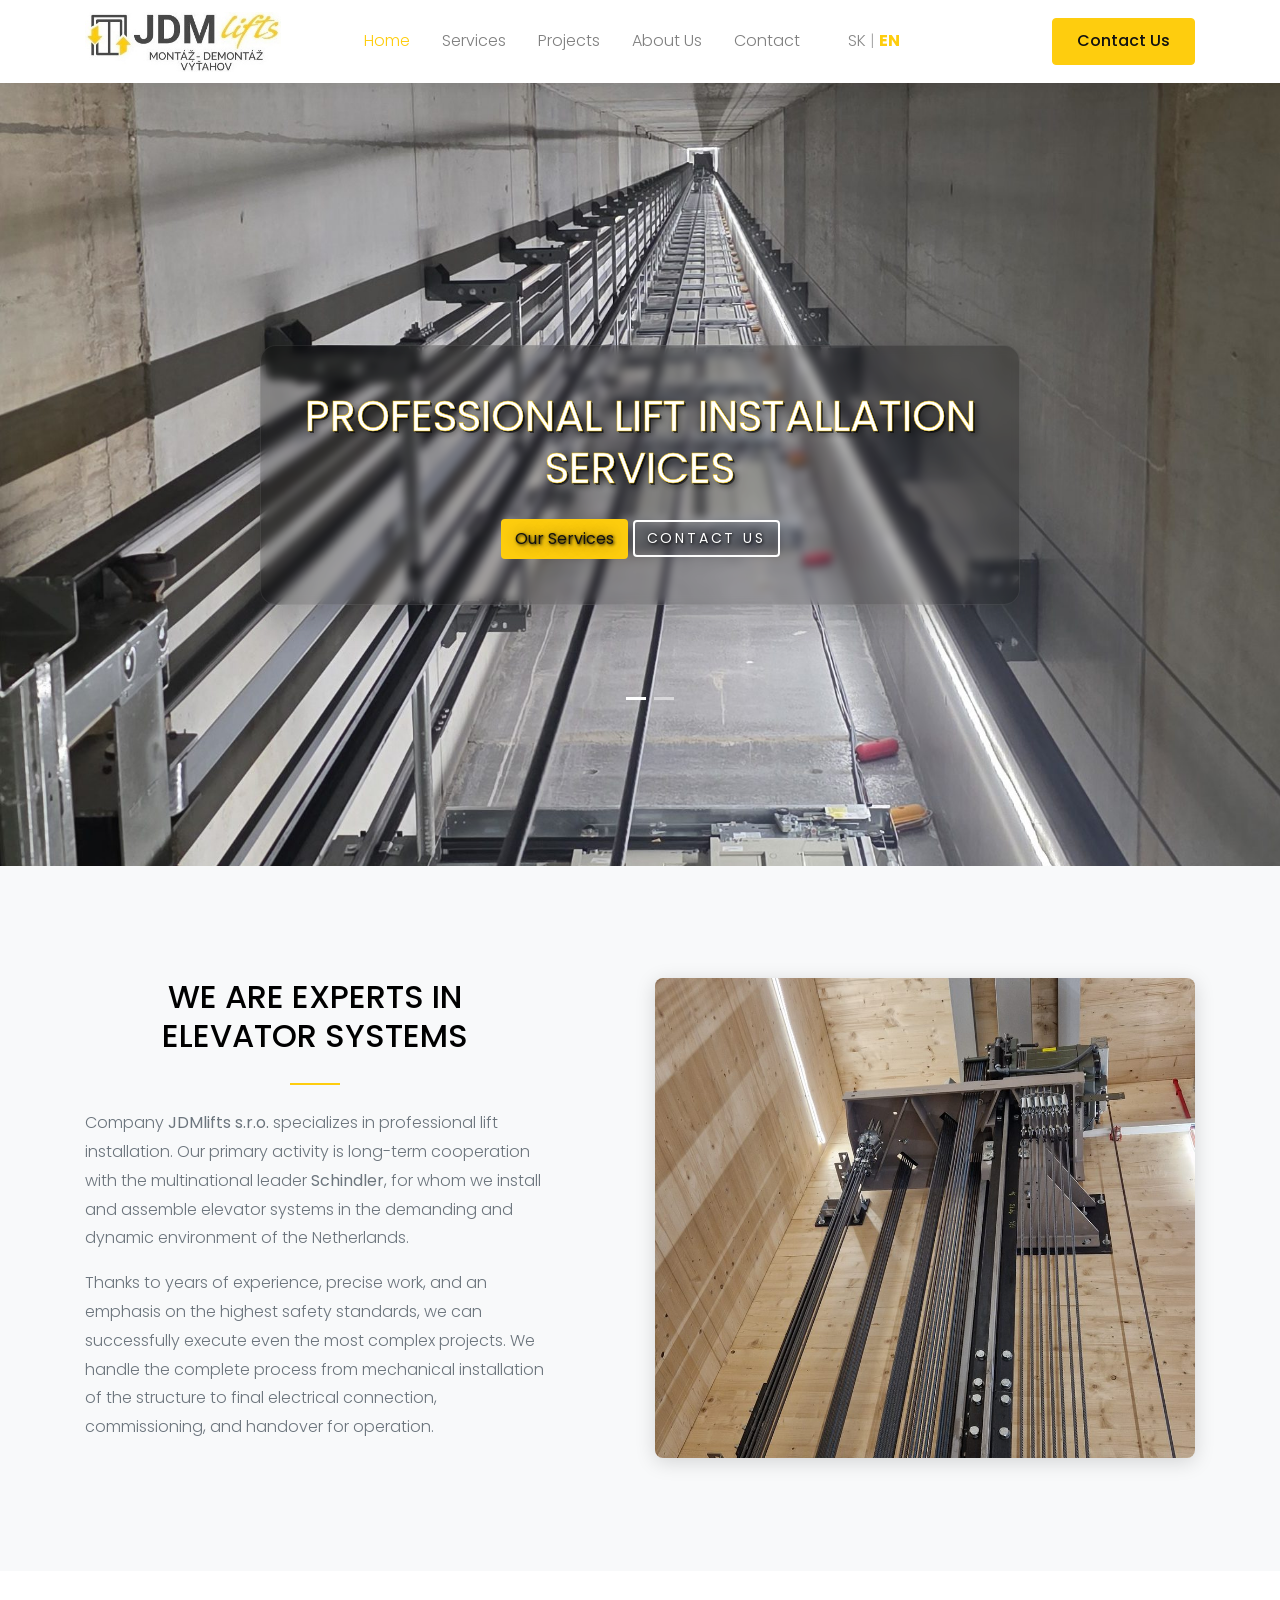
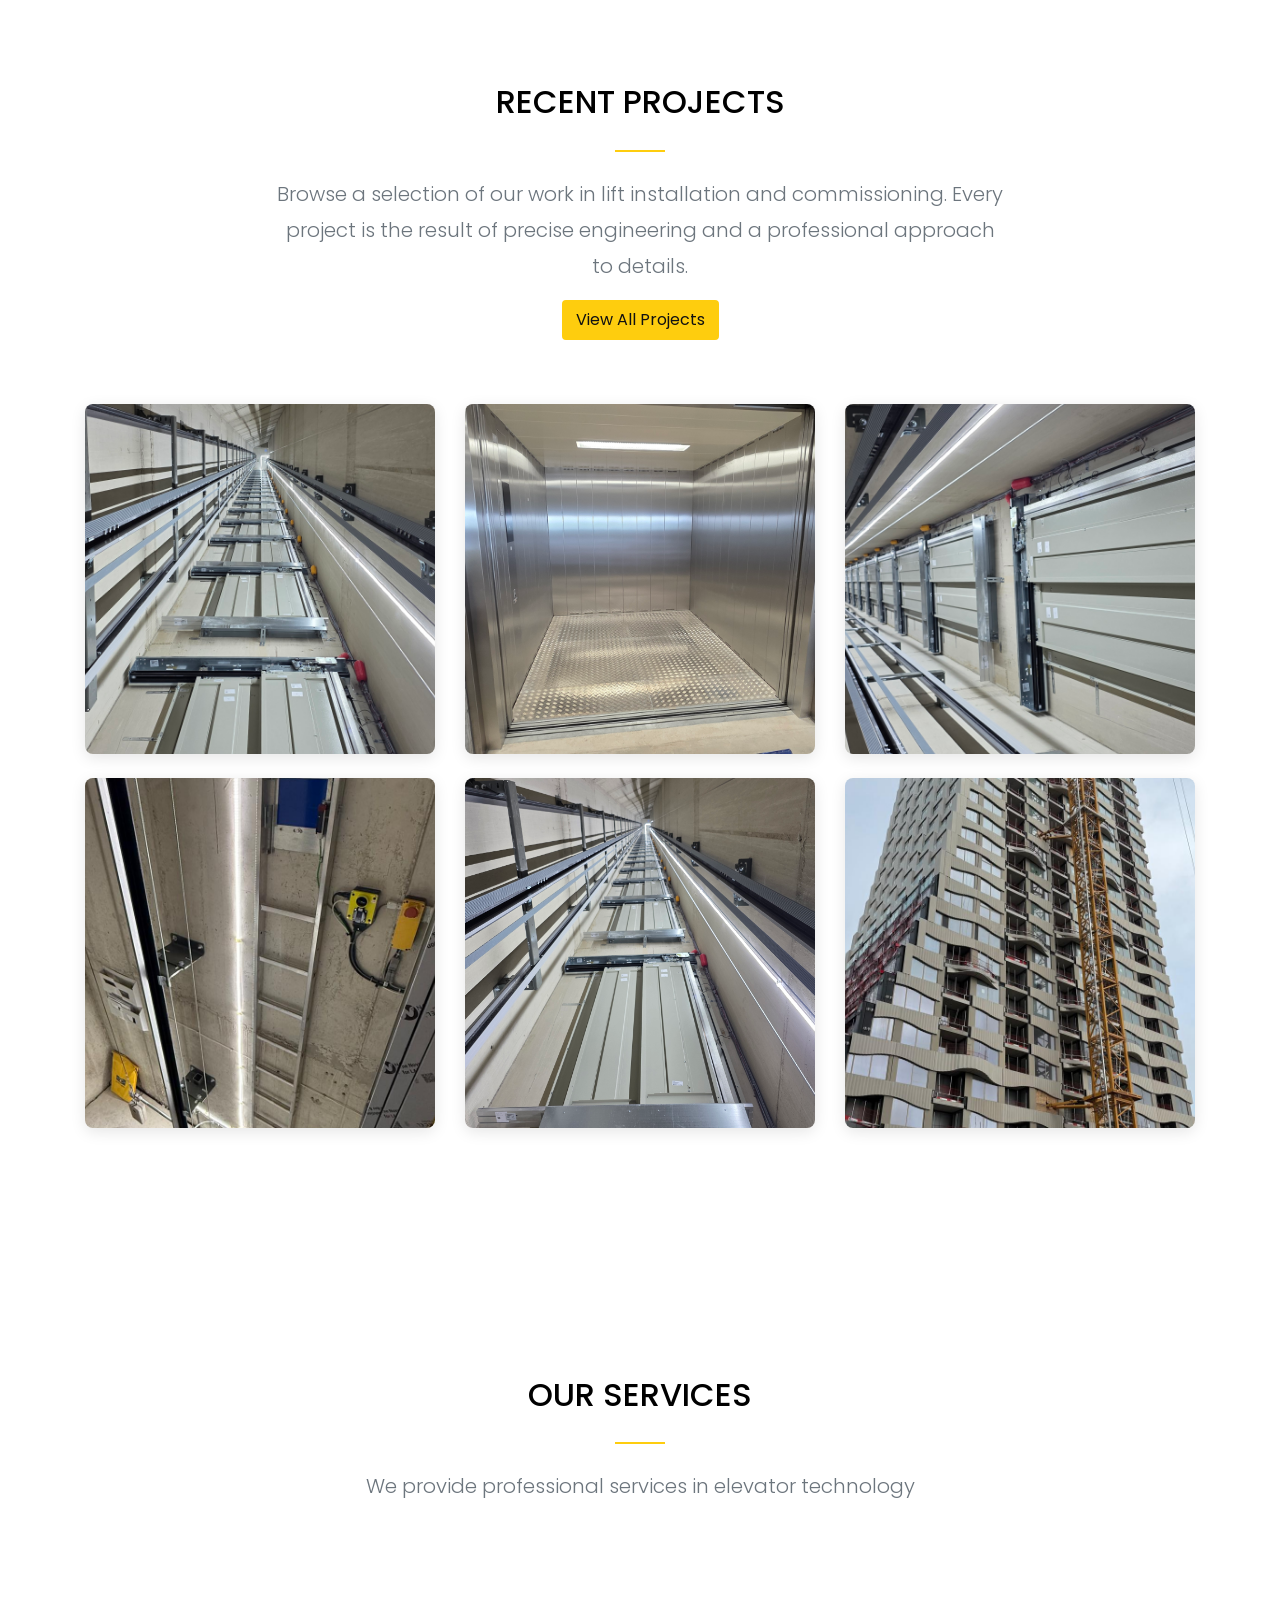
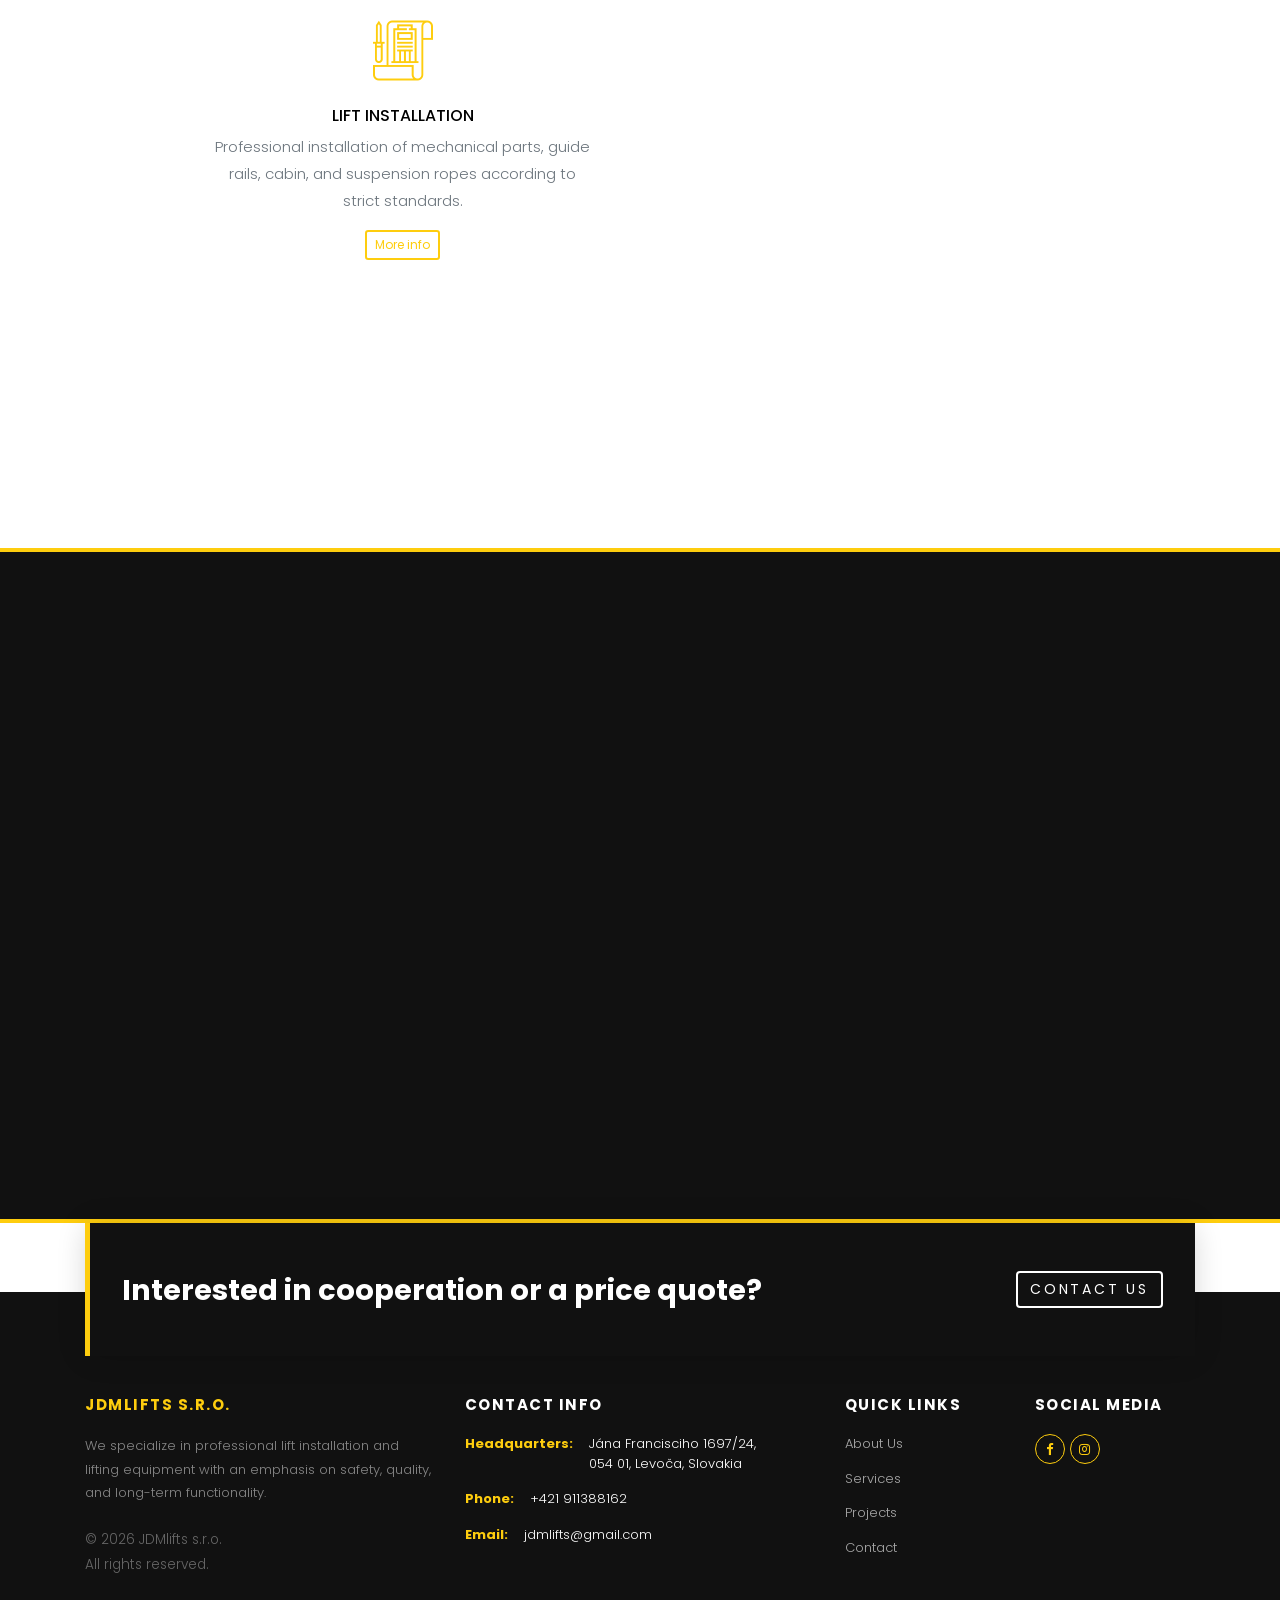
==== en/index.html @ d57d41ae "svetlost" ====
<!doctype html>
<html lang="en">

<head>
  <title>JDMlifts s.r.o. | Professional Lift Installation Services</title>
  <meta charset="utf-8">
  <meta name="viewport" content="width=device-width, initial-scale=1, shrink-to-fit=no">

  <link href="https://fonts.googleapis.com/css2?family=Poppins:wght@300;400;500;600;700;800&display=swap"
    rel="stylesheet">

  <link rel="stylesheet" href="../css/bootstrap.css">
  <link rel="stylesheet" href="../css/animate.css">
  <link rel="stylesheet" href="../css/owl.carousel.min.css">
  <link rel="stylesheet" href="../css/bootstrap-datepicker.css">
  <link rel="stylesheet" href="../css/jquery.timepicker.css">

  <link rel="stylesheet" href="../fonts/ionicons/css/ionicons.min.css">
  <link rel="stylesheet" href="../fonts/fontawesome/css/font-awesome.min.css">

  <link rel="stylesheet" href="../fonts/flaticon/font/flaticon.css">

  <!-- Theme Style -->
  <link rel="stylesheet" href="../css/style.css?v=1.1">

  <link rel="icon" type="image/png" href="../favicon.png">
</head>

<body>

  <header role="banner">
    <nav class="navbar navbar-expand-lg navbar-light bg-light">
      <div class="container">
        <a class="navbar-brand position-absolute" href="index.html"><img src="../img/logo.jpg" alt="JDMlifts s.r.o."
            class="logo-img" style="height: 55px; width: auto;"></a>
        <button class="navbar-toggler" type="button" data-toggle="collapse" data-target="#navbarsExample05"
          aria-controls="navbarsExample05" aria-expanded="false" aria-label="Toggle navigation">
          <span class="navbar-toggler-icon"></span>
        </button>

        <div class="collapse navbar-collapse position-relative" id="navbarsExample05">
          <ul class="navbar-nav mx-auto pl-0 d-flex align-items-center">
            <li class="nav-item">
              <a class="nav-link active" href="index.html">Home</a>
            </li>
            <li class="nav-item">
              <a class="nav-link" href="services.html">Services</a>
            </li>
            <li class="nav-item">
              <a class="nav-link" href="works.html">Projects</a>
            </li>
            <li class="nav-item">
              <a class="nav-link" href="about.html">About Us</a>
            </li>
            <li class="nav-item">
              <a class="nav-link" href="contact.html">Contact</a>
            </li>
            <li class="nav-item mx-lg-3 my-2 my-lg-0">
              <span class="nav-link" style="color: #aaa; padding: 0.5rem 0;"><a href="../index.html"
                  style="color: #888;">SK</a> | <span style="color: #fecd0e; font-weight: bold;">EN</span></span>
            </li>
          </ul>
          <div class="cta-btn2">
            <a class="nav-link" href="contact.html">
              <span class="d-inline-block px-4 py-2 border">Contact Us</span>
            </a>
          </div>
        </div>
      </div>
    </nav>
  </header>
  <!-- END header -->

  <div class="home-slider-wrapper" style="background-image: url('../img/16202.jpg'); background-size: cover; background-position: center center;">
    <section class="home-slider owl-carousel">
      <div class="slider-item" style="background-image: url('../img/16202.jpg');">

        <div class="container">
          <div class="row slider-text align-items-center justify-content-center text-center">
            <div class="col-md-8 col-sm-12 element-animate">
              <h1 class="mb-4">Professional Lift Installation Services</h1>
              <p class="mb-0"><a href="services.html" class="btn btn-primary">Our Services</a> <a href="contact.html"
                  class="btn btn-outline-white">Contact Us</a></p>

            </div>
          </div>
        </div>

      </div>

      <div class="slider-item" style="background-image: url('../img/7954.jpg'); background-position: center 80%;">
        <div class="container">
          <div class="row slider-text align-items-center justify-content-center text-center">
            <div class="col-md-8 col-sm-12 element-animate">
              <h1 class="mb-4">Focus on Absolute Quality & Safety</h1>
              <p class="mb-0"><a href="about.html" class="btn btn-primary">More About Us</a> <a href="contact.html"
                  class="btn btn-outline-white">Contact Us</a></p>
            </div>
          </div>
        </div>

      </div>

    </section>
  </div>
  <!-- END slider -->

  <section class="section bg-light">
    <div class="container">
      <div class="row align-items-center">
        <div class="col-md-6 pr-lg-5 mb-5 mb-md-0 element-animate">
          <div class="pr-lg-5">
            <h2 class="text-uppercase heading border-bottom mb-4 text-center">We are experts in<br>elevator systems</h2>
            <p>Company <strong>JDMlifts s.r.o.</strong> specializes in professional lift installation. Our primary
              activity is long-term cooperation with the multinational leader <strong>Schindler</strong>, for whom we
              install and assemble elevator systems in the demanding and dynamic environment of the Netherlands.</p>
            <p>Thanks to years of experience, precise work, and an emphasis on the highest safety standards, we can
              successfully execute even the most complex projects. We handle the complete process from mechanical
              installation of the structure to final electrical connection, commissioning, and handover for operation.</p>
          </div>
        </div>
        <div class="col-md-6 element-animate">
          <img src="../img/7939.jpg" alt="JDMlifts lift installation" class="img-fluid about-section-img">
        </div>
      </div>
    </div>
  </section>

  <section class="section border-t">
    <div class="container">
      <div class="row justify-content-center mb-5 element-animate">
        <div class="col-md-8 text-center">
          <h2 class="text-uppercase heading border-bottom mb-4">Recent Projects</h2>
          <p class="mb-3 lead">Browse a selection of our work in lift installation and commissioning. Every project is
            the result of precise engineering and a professional approach to details.</p>
          <p><a href="works.html" class="btn btn-primary">View All Projects</a></p>
        </div>
      </div>

      <div class="row">
        <div class="col-md-4 mb-4 element-animate">
          <a href="../img/nove fotky/1000056922.jpg" class="link-thumbnail" data-lightbox="gallery">
            <span class="ion-plus icon"></span>
            <img src="../img/nove fotky/1000056922.jpg" alt="Elevator shaft structure" class="img-fluid">
          </a>
        </div>
        <div class="col-md-4 mb-4 element-animate">
          <a href="../img/nove fotky/1000029982.jpg" class="link-thumbnail" data-lightbox="gallery">
            <span class="ion-plus icon"></span>
            <img src="../img/nove fotky/1000029982.jpg" alt="Suspension ropes and Schindler drive" class="img-fluid">
          </a>
        </div>
        <div class="col-md-4 mb-4 element-animate">
          <a href="../img/nove fotky/1000056923.jpg" class="link-thumbnail" data-lightbox="gallery">
            <span class="ion-plus icon"></span>
            <img src="../img/nove fotky/1000056923.jpg" alt="Control panel connection" class="img-fluid">
          </a>
        </div>

        <div class="col-md-4 mb-4 element-animate">
          <a href="../img/nove fotky/WhatsApp Image 2026-06-17 at 21.41.19.jpeg" class="link-thumbnail" data-lightbox="gallery">
            <span class="ion-plus icon"></span>
            <img src="../img/nove fotky/WhatsApp Image 2026-06-17 at 21.41.19.jpeg" alt="Elevator commissioning" class="img-fluid">
          </a>
        </div>
        <div class="col-md-4 mb-4 element-animate">
          <a href="../img/nove fotky/1000056924.jpg" class="link-thumbnail" data-lightbox="gallery">
            <span class="ion-plus icon"></span>
            <img src="../img/nove fotky/1000056924.jpg" alt="Counterweight positioning" class="img-fluid">
          </a>
        </div>
        <div class="col-md-4 mb-4 element-animate">
          <a href="../img/nove fotky/WhatsApp Image 2026-06-17 at 21.41.20.jpeg" class="link-thumbnail" data-lightbox="gallery">
            <span class="ion-plus icon"></span>
            <img src="../img/nove fotky/WhatsApp Image 2026-06-17 at 21.41.20.jpeg" alt="Final system testing" class="img-fluid">
          </a>
        </div>

      </div>
    </div>
  </section>
  <!-- END section -->

  <section class="section">
    <div class="container">

      <div class="row justify-content-center mb-5 element-animate">
        <div class="col-md-8 text-center">
          <h2 class="text-uppercase heading border-bottom mb-4">Our Services</h2>
          <p class="mb-3 lead">We provide professional services in elevator technology</p>
        </div>
      </div>

      <div class="row mb-5 justify-content-center">

        <div class="col-lg-5 col-md-6 col-12 mb-3 element-animate">
          <div class="media d-block media-feature text-center">
            <span class="flaticon-blueprint icon"></span>
            <div class="media-body">
              <h3 class="mt-0 text-black">Lift Installation</h3>
              <p>Professional installation of mechanical parts, guide rails, cabin, and suspension ropes according to
                strict standards.</p>
              <p><a href="services.html" class="btn btn-outline-primary btn-sm">More info</a></p>
            </div>
          </div>
        </div>

        <div class="col-lg-5 col-md-6 col-12 mb-3 element-animate">
          <div class="media d-block media-feature text-center">
            <span class="flaticon-crane icon"></span>
            <div class="media-body">
              <h3 class="mt-0 text-black">Commissioning & Testing</h3>
              <p>Complete electrical installation of control units, commissioning, and load testing of the elevator.</p>
              <p><a href="services.html" class="btn btn-outline-primary btn-sm">More info</a></p>
            </div>
          </div>
        </div>

      </div>
      <!-- END row -->
      <div class="row justify-content-center element-animate">
        <div class="col-md-4">
          <p><a href="services.html" class="btn btn-primary btn-block">View All Services</a></p>
        </div>
      </div>
    </div>
  </section>
  <!-- END section -->


  <section class="section bg-dark text-white"
    style="background-color: #111111 !important; border-top: 4px solid #fecd0e; border-bottom: 4px solid #fecd0e;">
    <div class="container">
      <div class="row justify-content-center mb-5 element-animate">
        <div class="col-md-8 text-center mb-4">
          <h2 class="text-uppercase heading border-bottom mb-4 text-white" style="color: #ffffff !important;">JDMlifts
            in Numbers</h2>
          <p class="mb-0 lead text-muted" style="color: #aaaaaa !important;">Our professionalism, speed, and experience
            expressed in measurable results.</p>
        </div>
      </div>
      <div class="row text-center">
        <div class="col-md-3 col-6 mb-4 element-animate">
          <div class="p-4 rounded" style="background: #1a1a1a; border: 1px solid #333; transition: all 0.3s ease;">
            <span class="d-block text-primary display-4 mb-2 counter-item" data-target="8"
              style="color: #fecd0e !important;">0</span>
            <span class="text-uppercase text-white letter-spacing-1 small"
              style="letter-spacing: 0.1em; font-weight: 500;">Years on market</span>
          </div>
        </div>
        <div class="col-md-3 col-6 mb-4 element-animate">
          <div class="p-4 rounded" style="background: #1a1a1a; border: 1px solid #333; transition: all 0.3s ease;">
            <span class="d-block text-primary display-4 mb-2 counter-item" data-target="750"
              style="color: #fecd0e !important;">0</span>
            <span class="text-uppercase text-white letter-spacing-1 small"
              style="letter-spacing: 0.1em; font-weight: 500;">Successful installations</span>
          </div>
        </div>
        <div class="col-md-3 col-6 mb-4 element-animate">
          <div class="p-4 rounded" style="background: #1a1a1a; border: 1px solid #333; transition: all 0.3s ease;">
            <span class="d-block text-primary display-4 mb-2 counter-item" data-target="100"
              style="color: #fecd0e !important;">0</span>
            <span class="text-uppercase text-white letter-spacing-1 small"
              style="letter-spacing: 0.1em; font-weight: 500;">Focus on safety %</span>
          </div>
        </div>
        <div class="col-md-3 col-6 mb-4 element-animate">
          <div class="p-4 rounded" style="background: #1a1a1a; border: 1px solid #333; transition: all 0.3s ease;">
            <span class="d-block text-primary display-4 mb-2 counter-item" data-target="2"
              style="color: #fecd0e !important;">0</span>
            <span class="text-uppercase text-white letter-spacing-1 small"
              style="letter-spacing: 0.1em; font-weight: 500;">Countries of operation</span>
          </div>
        </div>
      </div>
    </div>
  </section>
  <!-- END section -->



  <section class="container cta-overlap">
    <div class="text d-flex align-items-center justify-content-between">
      <h2 class="h3 mb-0" style="font-size: 1.8rem; font-weight: 700;">Interested in cooperation or a price quote?</h2>
      <div class="btn-wrap mt-4 mt-lg-0">
        <a href="contact.html" class="btn-cta btn btn-outline-white">Contact Us</a>
      </div>
    </div>
  </section>
  <!-- END section -->

  <footer class="site-footer bg-dark" role="contentinfo"
    style="background-color: #111111 !important; padding: 8em 0 4em 0;">
    <div class="container">
      <div class="row mb-5">
        <div class="col-md-4 mb-4 mb-md-0">
          <h3 class="text-white text-uppercase"
            style="letter-spacing: 0.1em; color: #fecd0e !important; font-weight: 700;">JDMlifts s.r.o.</h3>
          <p style="color: #888;">We specialize in professional lift installation and lifting equipment with an
            emphasis on safety, quality, and long-term functionality.</p>
          <p style="color: #666; font-size: 0.85rem;" class="mt-4">
            &copy;
            <script>document.write(new Date().getFullYear());</script> JDMlifts s.r.o.<br>All rights reserved.
          </p>
        </div>
        <div class="col-md-4 mb-4 mb-md-0">
          <h3 class="text-white text-uppercase"
            style="letter-spacing: 0.1em; color: #ffffff !important; font-weight: 700;">Contact Info</h3>
          <ul class="list-unstyled footer-link">
            <li class="d-flex align-items-start mb-3"><span class="mr-3 text-primary"
                style="font-weight: bold; color: #fecd0e !important;">Headquarters:</span><span class="text-white">Jána
                Francisciho 1697/24,<br>054 01, Levoča, Slovakia</span></li>
            <li class="d-flex align-items-start mb-3"><span class="mr-3 text-primary"
                style="font-weight: bold; color: #fecd0e !important;">Phone:</span><span class="text-white"><a
                  href="tel:00421911388162" style="color: #fff;">+421 911388162</a></span></li>
            <li class="d-flex align-items-start mb-3"><span class="mr-3 text-primary"
                style="font-weight: bold; color: #fecd0e !important;">Email:</span><span class="text-white"><a
                  href="mailto:jdmlifts@gmail.com" style="color: #fff;">jdmlifts@gmail.com</a></span></li>
          </ul>
        </div>
        <div class="col-md-2 mb-4 mb-md-0">
          <h3 class="text-white text-uppercase"
            style="letter-spacing: 0.1em; color: #ffffff !important; font-weight: 700;">Quick Links</h3>
          <ul class="list-unstyled footer-link">
            <li><a href="about.html" style="color: #aaa;">About Us</a></li>
            <li><a href="services.html" style="color: #aaa;">Services</a></li>
            <li><a href="works.html" style="color: #aaa;">Projects</a></li>
            <li><a href="contact.html" style="color: #aaa;">Contact</a></li>
          </ul>
        </div>
        <div class="col-md-2">
          <h3 class="text-white text-uppercase"
            style="letter-spacing: 0.1em; color: #ffffff !important; font-weight: 700;">Social Media</h3>
          <ul class="list-unstyled footer-link d-flex footer-social mt-3">
            <li><a href="#" class="p-2" style="border-color: #fecd0e; color: #fecd0e;"><span
                  class="fa fa-facebook"></span></a></li>
            <li><a href="#" class="p-2" style="border-color: #fecd0e; color: #fecd0e;"><span
                  class="fa fa-instagram"></span></a></li>

          </ul>
        </div>
      </div>
    </div>
  </footer>
  <!-- END footer -->

  <!-- loader -->
  <div id="loader" class="show fullscreen"><svg class="circular" width="48px" height="48px">
      <circle class="path-bg" cx="24" cy="24" r="22" fill="none" stroke-width="4" stroke="#eeeeee" />
      <circle class="path" cx="24" cy="24" r="22" fill="none" stroke-width="4" stroke-miterlimit="10"
        stroke="#fecd0e" />
    </svg></div>

  <script src="../js/jquery-3.2.1.min.js"></script>
  <script src="../js/popper.min.js"></script>
  <script src="../js/bootstrap.min.js"></script>
  <script src="../js/owl.carousel.min.js"></script>
  <script src="../js/jquery.waypoints.min.js"></script>
  <script src="../js/main.js"></script>
</body>

</html>
---- fonts/flaticon/font/flaticon.css ----
/*
  	Flaticon icon font: Flaticon
  	Creation date: 03/01/2018 11:00
  	*/

@font-face {
  font-family: "Flaticon";
  src: url("./Flaticon.eot");
  src: url("./Flaticon.eot?#iefix") format("embedded-opentype"),
       url("./Flaticon.woff") format("woff"),
       url("./Flaticon.ttf") format("truetype"),
       url("./Flaticon.svg#Flaticon") format("svg");
  font-weight: normal;
  font-style: normal;
}

@media screen and (-webkit-min-device-pixel-ratio:0) {
  @font-face {
    font-family: "Flaticon";
    src: url("./Flaticon.svg#Flaticon") format("svg");
  }
}

[class^="flaticon-"]:before, [class*=" flaticon-"]:before,
[class^="flaticon-"]:after, [class*=" flaticon-"]:after {   
  font-family: Flaticon;

  font-style: normal;
  font-weight: normal;
  font-variant: normal;
  text-transform: none;
  line-height: 1;

  /* Better Font Rendering =========== */
  -webkit-font-smoothing: antialiased;
  -moz-osx-font-smoothing: grayscale;
}

.flaticon-blueprint:before { content: "\f100"; }
.flaticon-building-1:before { content: "\f101"; }
.flaticon-crane:before { content: "\f102"; }
.flaticon-helmet:before { content: "\f103"; }
.flaticon-building:before { content: "\f104"; }
.flaticon-engineer:before { content: "\f105"; }
---- css/style.css ----
body {
  background: #fff;
  font-family: "Poppins", Arial, sans-serif;
  font-weight: 300;
  font-size: 16px;
  line-height: 1.8;
  color: #6c757d; }

a {
  -webkit-transition: .3s all ease;
  -o-transition: .3s all ease;
  transition: .3s all ease;
  text-decoration: none; }
  a:hover {
    text-decoration: none; }

h1, h2, h3, h4, h5 {
  color: #000;
  font-family: "Poppins", sans-serif; }

.btn, .form-control {
  outline: none;
  -webkit-box-shadow: none !important;
  box-shadow: none !important; }

.btn.btn-primary {
  color: #000;
  background: #fecd0e;
  border-color: #fecd0e;
  border-width: 2px; }
  .btn.btn-primary:hover, .btn.btn-primary:active, .btn.btn-primary:focus {
    border-color: #e5b80a;
    background: #e5b80a;
    color: #000; }

.btn.btn-sm {
  font-size: 12px; }

.btn.btn-outline-primary {
  border-width: 2px;
  border-color: #fecd0e;
  color: #fecd0e; }
  .btn.btn-outline-primary:hover, .btn.btn-outline-primary:focus, .btn.btn-outline-primary:active {
    background: #fecd0e;
    border-color: #fecd0e;
    color: #000; }

.btn.btn-outline-white {
  border-width: 2px;
  border-color: #fff;
  color: #fff;
  text-transform: uppercase;
  font-size: 14px;
  letter-spacing: .2em; }
  .btn.btn-outline-white:hover, .btn.btn-outline-white:focus {
    background: #fff;
    color: #000; }

/* Header */
header {
  position: -webkit-sticky;
  position: sticky;
  top: 0;
  left: 0;
  width: 100%;
  z-index: 1000;
  box-shadow: 0 2px 15px rgba(0, 0, 0, 0.08);
  background: white; }
  header .navbar-brand {
    text-transform: uppercase;
    letter-spacing: .2em;
    font-weight: 700;
    position: relative;
    z-index: 7; }
    header .navbar-brand span {
      color: #fecd0e; }
    @media (max-width: 991.98px) {
      header .navbar-brand {
        position: relative !important; } }
  header .top-bar {
    background: #dee2e6; }
    header .top-bar a {
      color: #fff;
      padding: 10px;
      font-size: 13px;
      display: inline-block; }
    header .top-bar .cta-btn {
      display: inline-block;
      padding-right: 15px;
      padding-left: 15px;
      background: #fecd0e; }
      header .top-bar .cta-btn a {
        color: #000 !important; }
      header .top-bar .cta-btn:hover {
        background: #e5b80a;
        -webkit-box-shadow: 2px 0 20px 0 rgba(0, 0, 0, 0.1);
        box-shadow: 2px 0 20px 0 rgba(0, 0, 0, 0.1); }
    header .top-bar .social {
      margin-bottom: 0; }
      header .top-bar .social li {
        display: inline-block;
        text-align: center; }
        header .top-bar .social li a {
          color: #fff;
          padding: 10px;
          width: 40px;
          display: inline-block; }
          @media (max-width: 991.98px) {
            header .top-bar .social li a {
              padding-left: 10px;
              padding-right: 10px;
              width: inherit; } }
          header .top-bar .social li a:hover {
            background: #fecd0e;
            color: #000;
            -webkit-box-shadow: 2px 0 20px 0 rgba(0, 0, 0, 0.1);
            box-shadow: 2px 0 20px 0 rgba(0, 0, 0, 0.1); }
  header .navbar {
    padding-top: 0;
    padding-bottom: 0;
    background: white !important; }
    @media (max-width: 1199.98px) {
      header .navbar {
        background: white !important;
        padding-top: .5rem;
        padding-bottom: .5rem; } }
    header .navbar .cta-btn2 {
      position: absolute;
      right: 0; }
      @media (max-width: 991.98px) {
        header .navbar .cta-btn2 {
          position: relative;
          right: 0; } }
    header .navbar .nav-link {
      padding: 1.7rem 1rem !important;
      outline: none !important; }
      @media (max-width: 1199.98px) {
        header .navbar .nav-link {
          padding: 1.7rem .5rem !important; } }
      @media (max-width: 991.98px) {
        header .navbar .nav-link {
          padding: 0.5rem 0rem !important; } }
      header .navbar .nav-link.active {
        color: #fecd0e !important; }
    header .navbar .dropdown-menu {
      font-size: 14px;
      border-radius: 0px;
      border: none;
      -webkit-box-shadow: 0 2px 30px -2px rgba(0, 0, 0, 0.2);
      box-shadow: 0 2px 30px -2px rgba(0, 0, 0, 0.2);
      min-width: 13em;
      position: relative;
      margin-top: -10px; }
      header .navbar .dropdown-menu .dropdown-item:hover {
        background: #fecd0e;
        color: #000; }
      header .navbar .dropdown-menu .dropdown-item.active {
        background: #fecd0e;
        color: #000; }
      header .navbar .dropdown-menu a {
        padding-top: 7px;
        padding-bottom: 7px; }
    header .navbar .cta-btn a {
      background: #fecd0e;
      color: #000 !important;
      padding-left: 20px !important;
      padding-right: 20px !important;
      text-transform: uppercase;
      padding-top: 26px !important;
      padding-bottom: 26px !important;
      line-height: 1;
      -webkit-transition: .3s all ease;
      -o-transition: .3s all ease;
      transition: .3s all ease; }
      header .navbar .cta-btn a:hover {
        background: #e5b80a;
        color: #000 !important;
        -webkit-box-shadow: 2px 0 30px -5px rgba(244, 178, 20, 0.9);
        box-shadow: 2px 0 30px -5px rgba(244, 178, 20, 0.9); }

.cta-overlap {
  margin-bottom: -4em;
  position: relative;
  z-index: 100; }
  .cta-overlap .text {
    background: #111111;
    border-left: 5px solid #fecd0e;
    padding: 3em 2em;
    -webkit-box-shadow: 0 1px 30px -4px rgba(0, 0, 0, 0.2);
    box-shadow: 0 1px 30px -4px rgba(0, 0, 0, 0.2); }
    @media (max-width: 991.98px) {
      .cta-overlap .text {
        padding: 30px 15px;
        display: block !important;
        text-align: center; } }
    .cta-overlap .text h2 {
      margin-bottom: 0;
      color: #fff; }
      @media (max-width: 991.98px) {
        .cta-overlap .text h2 {
          margin-bottom: 20px;
          font-size: 26px; } }

.custom-icon {
  font-size: 70px;
  color: #fecd0e; }

/* Owl Carousel */
.owl-carousel .owl-item {
  opacity: .4; }
  .owl-carousel .owl-item.active {
    opacity: 1; }

.owl-carousel .owl-nav {
  position: absolute;
  top: 50%;
  width: 100%; }
  .owl-carousel .owl-nav .owl-prev,
  .owl-carousel .owl-nav .owl-next {
    position: absolute;
    -webkit-transform: translateY(-50%);
    -ms-transform: translateY(-50%);
    transform: translateY(-50%);
    margin-top: -10px; }
    .owl-carousel .owl-nav .owl-prev:hover, .owl-carousel .owl-nav .owl-prev:focus, .owl-carousel .owl-nav .owl-prev:active,
    .owl-carousel .owl-nav .owl-next:hover,
    .owl-carousel .owl-nav .owl-next:focus,
    .owl-carousel .owl-nav .owl-next:active {
      outline: none; }
    .owl-carousel .owl-nav .owl-prev span:before,
    .owl-carousel .owl-nav .owl-next span:before {
      font-size: 40px; }
  .owl-carousel .owl-nav .owl-prev {
    left: 30px !important; }
  .owl-carousel .owl-nav .owl-next {
    right: 30px !important; }

.owl-carousel .owl-dots {
  text-align: center; }
  .owl-carousel .owl-dots .owl-dot {
    width: 10px;
    height: 10px;
    margin: 5px;
    border-radius: 50%;
    background: #e6e6e6; }
    .owl-carousel .owl-dots .owl-dot.active {
      background: #fecd0e; }

.owl-carousel.home-slider {
  z-index: 1;
  position: relative; }
  .owl-carousel.home-slider .owl-item.active .slider-text h1 .char {
    -webkit-animation: rollLetter 0.7s cubic-bezier(0.175, 0.885, 0.32, 1.15) forwards;
    animation: rollLetter 0.7s cubic-bezier(0.175, 0.885, 0.32, 1.15) forwards; }
  .owl-carousel.home-slider .owl-nav {
    opacity: 0;
    visibility: hidden;
    -webkit-transition: .3s all ease;
    -o-transition: .3s all ease;
    transition: .3s all ease; }
    .owl-carousel.home-slider .owl-nav button {
      color: #fff; }
  .owl-carousel.home-slider:focus .owl-nav, .owl-carousel.home-slider:hover .owl-nav {
    opacity: 1;
    visibility: visible; }
  .slider-item {
    position: relative; }
    .slider-item::before {
      content: "";
      position: absolute;
      top: 0;
      left: 0;
      right: 0;
      bottom: 0;
      background: rgba(0, 0, 0, 0.45);
      z-index: 1; }
    .slider-item .container {
      position: relative;
      z-index: 2; }
  .owl-carousel.home-slider .slider-item {
    background-size: cover;
    background-repeat: no-repeat;
    background-position: center center;
    height: calc(100vh - 117px);
    min-height: 700px; }
    .owl-carousel.home-slider .slider-item .slider-text {
      color: #fff;
      height: calc(100vh - 117px);
      min-height: 700px; }
      .owl-carousel.home-slider .slider-item .slider-text h1 {
        font-size: 2.7rem;
        color: #fff;
        line-height: 1.2;
        font-weight: 400 !important;
        text-transform: uppercase;
        -webkit-text-stroke: 0.5px #fecd0e;
        text-shadow: 1px 1px 0px rgba(0, 0, 0, 0.6), 2px 2px 0px rgba(0, 0, 0, 0.5), 3px 3px 6px rgba(0, 0, 0, 0.5); }
        @media (max-width: 991.98px) {
          .owl-carousel.home-slider .slider-item .slider-text h1 {
            font-size: 34px; } }
      .owl-carousel.home-slider .slider-item .slider-text h1 .char {
        display: inline-block;
        opacity: 0;
        -webkit-transform: translateX(-15px) scale(0.7) rotate(-10deg);
        -ms-transform: translateX(-15px) scale(0.7) rotate(-10deg);
        transform: translateX(-15px) scale(0.7) rotate(-10deg);
        -webkit-filter: blur(2px);
        filter: blur(2px);
        -webkit-transition: none;
        -o-transition: none;
        transition: none; }
      .owl-carousel.home-slider .slider-item .slider-text p {
        font-size: 20px;
        line-height: 1.6;
        font-weight: 400 !important;
        color: white;
        text-shadow: 1px 1px 3px rgba(0, 0, 0, 0.9), 0 0 15px rgba(0, 0, 0, 0.6) !important; }
  .owl-carousel.home-slider.inner-page .slider-item {
    height: calc(50vh - 117px);
    min-height: 500px; }
    .owl-carousel.home-slider.inner-page .slider-item .slider-text {
      color: #fff;
      height: calc(50vh - 117px);
      min-height: 500px; }
  .owl-carousel.home-slider .owl-dots {
    position: absolute;
    bottom: 150px;
    width: 100%; }
    .owl-carousel.home-slider .owl-dots .owl-dot {
      width: 18px;
      height: 18px;
      margin: 5px;
      border-radius: 50%;
      background: #e6e6e6;
      background: none;
      outline: none !important;
      position: relative;
      -webkit-transition: .3s all ease;
      -o-transition: .3s all ease;
      transition: .3s all ease; }
      .owl-carousel.home-slider .owl-dots .owl-dot span {
        position: absolute;
        width: 20px;
        height: 3px;
        background: rgba(255, 255, 255, 0.5);
        left: 50%;
        top: 50%;
        display: block; }
      .owl-carousel.home-slider .owl-dots .owl-dot.active span {
        background: white; }

.owl-carousel.major-caousel .owl-stage-outer {
  padding-top: 30px;
  padding-bottom: 30px; }

.owl-carousel.major-caousel .owl-nav .owl-prev, .owl-carousel.major-caousel .owl-nav .owl-next {
  -webkit-transition: .3s all ease;
  -o-transition: .3s all ease;
  transition: .3s all ease;
  color: #495057; }
  .owl-carousel.major-caousel .owl-nav .owl-prev:hover, .owl-carousel.major-caousel .owl-nav .owl-prev:focus, .owl-carousel.major-caousel .owl-nav .owl-next:hover, .owl-carousel.major-caousel .owl-nav .owl-next:focus {
    color: #6c757d;
    outline: none; }
  .owl-carousel.major-caousel .owl-nav .owl-prev.disabled, .owl-carousel.major-caousel .owl-nav .owl-next.disabled {
    color: #dee2e6; }

.owl-carousel.major-caousel .owl-nav .owl-prev {
  left: -60px !important; }

.owl-carousel.major-caousel .owl-nav .owl-next {
  right: -60px !important; }

.owl-carousel.major-caousel .owl-dots {
  bottom: -30px !important;
  position: relative; }

.owl-custom-nav {
  float: right;
  position: relative;
  z-index: 10; }
  .owl-custom-nav .owl-custom-prev,
  .owl-custom-nav .owl-custom-next {
    padding: 10px;
    font-size: 30px;
    background: #ccc;
    line-height: 0;
    width: 60px;
    text-align: center;
    display: inline-block; }

.section {
  padding: 7em 0; }

.cta-link {
  background: #fecd0e;
  padding: 3.5em 0 3em 0;
  display: block;
  text-align: center; }
  .cta-link:focus, .cta-link:active {
    outline: none; }
  .cta-link span {
    line-height: 1.2; }
  .cta-link .sub-heading {
    color: #111111;
    display: block;
    font-size: 20px; }
  .cta-link .heading {
    font-size: 50px;
    color: #111111; }
    @media (max-width: 991.98px) {
      .cta-link .heading {
        font-size: 30px; } }
  .cta-link:hover {
    background: #e5b80a; }

.cover_1 {
  background-size: cover;
  background-position: center center;
  padding: 7em 0; }
  .cover_1 .sub-heading {
    color: rgba(255, 255, 255, 0.7);
    font-size: 22px; }
  .cover_1 .heading {
    font-size: 50px;
    color: white;
    font-weight: 300; }

.heading {
  color: #000; }
  .heading.border-bottom {
    position: relative;
    padding-bottom: 30px;
    border-bottom: none !important; }
    .heading.border-bottom:before {
      bottom: 0;
      position: absolute;
      content: "";
      width: 50px;
      height: 2px;
      left: 50%;
      -webkit-transform: translateX(-50%);
      -ms-transform: translateX(-50%);
      transform: translateX(-50%);
      background: #fecd0e; }


.text-black {
  color: #000 !important; }

.stretch-section .video {
  display: block;
  position: relative;
  -webkit-box-shadow: 4px 4px 70px -20px rgba(0, 0, 0, 0.5);
  box-shadow: 4px 4px 70px -20px rgba(0, 0, 0, 0.5); }

.media-feature {
  padding: 30px;
  -webkit-transition: .2s all ease-out;
  -o-transition: .2s all ease-out;
  transition: .2s all ease-out;
  background: #fff;
  z-index: 1;
  position: relative;
  border-bottom: 10px solid transparent;
  border-radius: 4px;
  font-size: 15px; }
  .media-feature .icon {
    font-size: 60px;
    color: #fecd0e; }
  .media-feature h3 {
    font-size: 16px;
    text-transform: uppercase; }
  .media-feature:hover, .media-feature:focus {
    -webkit-box-shadow: 0 2px 20px -3px rgba(0, 0, 0, 0.1);
    box-shadow: 0 2px 20px -3px rgba(0, 0, 0, 0.1);
    -webkit-transform: scale(1.05);
    -ms-transform: scale(1.05);
    transform: scale(1.05);
    z-index: 2;
    border-bottom: 10px solid #fecd0e; }

.media-custom {
  background: #fff;
  -webkit-transition: .3s all ease;
  -o-transition: .3s all ease;
  transition: .3s all ease;
  margin-bottom: 30px; }
  .media-custom .meta-post {
    color: #ced4da;
    font-size: 13px;
    text-transform: uppercase; }
  .media-custom .meta-chat {
    color: #ced4da; }
    .media-custom .meta-chat:hover {
      color: #6c757d; }
  .media-custom:focus, .media-custom:hover {
    -webkit-box-shadow: 0 2px 10px 0 rgba(0, 0, 0, 0.2);
    box-shadow: 0 2px 10px 0 rgba(0, 0, 0, 0.2); }
  .media-custom .media-body {
    padding: 30px; }
    .media-custom .media-body h3 {
      font-size: 20px; }
    .media-custom .media-body p:last-child {
      margin-bottom: 0; }

.media-testimonial img {
  width: 100px;
  border-radius: 50%; }

.media-testimonial blockquote p {
  font-size: 20px;
  color: #000;
  font-style: italic; }

.list-unstyled.check li {
  position: relative;
  padding-left: 30px;
  line-height: 1.3;
  margin-bottom: 10px; }
  .list-unstyled.check li:before {
    color: #fecd0e;
    left: 0;
    font-family: "Ionicons";
    content: "\f122";
    position: absolute; }

#modalAppointment .modal-content {
  border-radius: 0;
  border: none; }

#modalAppointment .modal-body, #modalAppointment .modal-footer {
  padding: 40px; }

.site-footer {
  padding: 10em 0 5em 0;
  background: #f2f2f2;
  font-size: 13px; }
  .site-footer p:last-child {
    margin-bottom: 0; }
  .site-footer a {
    color: #fecd0e; }
    .site-footer a:hover {
      color: #e5b80a; }
  .site-footer h3 {
    font-size: 15px;
    margin-bottom: 20px; }
  .site-footer .footer-link li {
    line-height: 1.5;
    margin-bottom: 15px; }
  .site-footer hr {
    width: 100%; }

.footer-social a {
  line-height: 0;
  border-radius: 50%;
  margin: 0 5px 5px 0;
  border: 1px solid #ccc;
  width: 30px;
  height: 30px;
  text-align: center;
  display: inline-block; }
  .footer-social a:hover {
    background: #fecd0e;
    border-color: #fecd0e;
    color: #000; }

.link-thumbnail {
  display: block;
  position: relative;
  overflow: hidden;
  text-align: center;
  aspect-ratio: 1 / 1;
  width: 100%;
  border-radius: 8px;
  box-shadow: 0 4px 15px rgba(0,0,0,0.1); }
  .link-thumbnail img {
    position: relative;
    width: 100%;
    height: 100%;
    object-fit: cover;
    -webkit-transition: .8s all ease;
    -o-transition: .8s all ease;
    transition: .8s all ease;
    -webkit-transform: scale(1.2);
    -ms-transform: scale(1.2);
    transform: scale(1.2); }
  .link-thumbnail .icon {
    position: absolute;
    -webkit-transition: .3s all ease;
    -o-transition: .3s all ease;
    transition: .3s all ease;
    z-index: 4;
    top: 50%;
    font-size: 30px;
    color: #fff;
    left: 50%;
    -webkit-transform: translate(-50%, -50%);
    -ms-transform: translate(-50%, -50%);
    transform: translate(-50%, -50%);
    opacity: 0;
    visibility: hidden;
    margin-top: 30px; }
  .link-thumbnail h3 {
    opacity: 0;
    visibility: hidden;
    position: absolute;
    bottom: -20px;
    left: 0;
    color: #fff;
    font-size: 18px;
    -webkit-transition: .5s all ease;
    -o-transition: .5s all ease;
    transition: .5s all ease;
    z-index: 10;
    left: 50%;
    -webkit-transform: translateX(-50%);
    -ms-transform: translateX(-50%);
    transform: translateX(-50%); }
  .link-thumbnail:before {
    opacity: 0;
    visibility: hidden;
    z-index: 2;
    -webkit-transition: .3s all ease;
    -o-transition: .3s all ease;
    transition: .3s all ease;
    top: 0;
    left: 0;
    right: 0;
    bottom: 0;
    content: "";
    background: rgba(0, 0, 0, 0.6);
    position: absolute; }
  .link-thumbnail:hover h3 {
    opacity: 1;
    visibility: visible;
    bottom: 0px; }
  .link-thumbnail:hover img {
    -webkit-transform: scale(1);
    -ms-transform: scale(1);
    transform: scale(1); }
  .link-thumbnail:hover .icon {
    opacity: 1;
    visibility: visible;
    margin-top: 0px; }
  .link-thumbnail:hover:before {
    opacity: 1;
    visibility: visible; }

.border-t {
  border-top: 1px solid #f8f9fa; }

.copyright {
  font-size: 14px; }

.element-animate {
  opacity: 0;
  visibility: hidden; }

#loader {
  position: fixed;
  width: 96px;
  height: 96px;
  left: 50%;
  top: 50%;
  -webkit-transform: translate(-50%, -50%);
  -ms-transform: translate(-50%, -50%);
  transform: translate(-50%, -50%);
  background-color: rgba(255, 255, 255, 0.9);
  -webkit-box-shadow: 0px 24px 64px rgba(0, 0, 0, 0.24);
  box-shadow: 0px 24px 64px rgba(0, 0, 0, 0.24);
  border-radius: 16px;
  opacity: 0;
  visibility: hidden;
  -webkit-transition: opacity .2s ease-out, visibility 0s linear .2s;
  -o-transition: opacity .2s ease-out, visibility 0s linear .2s;
  transition: opacity .2s ease-out, visibility 0s linear .2s;
  z-index: 1000; }

#loader.fullscreen {
  padding: 0;
  left: 0;
  top: 0;
  width: 100%;
  height: 100%;
  -webkit-transform: none;
  -ms-transform: none;
  transform: none;
  background-color: #fff;
  border-radius: 0;
  -webkit-box-shadow: none;
  box-shadow: none; }

#loader.show {
  -webkit-transition: opacity .4s ease-out, visibility 0s linear 0s;
  -o-transition: opacity .4s ease-out, visibility 0s linear 0s;
  transition: opacity .4s ease-out, visibility 0s linear 0s;
  visibility: visible;
  opacity: 1; }

#loader .circular {
  -webkit-animation: loader-rotate 2s linear infinite;
  animation: loader-rotate 2s linear infinite;
  position: absolute;
  left: calc(50% - 24px);
  top: calc(50% - 24px);
  display: block;
  -webkit-transform: rotate(0deg);
  -ms-transform: rotate(0deg);
  transform: rotate(0deg); }

#loader .path {
  stroke-dasharray: 1, 200;
  stroke-dashoffset: 0;
  -webkit-animation: loader-dash 1.5s ease-in-out infinite;
  animation: loader-dash 1.5s ease-in-out infinite;
  stroke-linecap: round; }

@-webkit-keyframes loader-rotate {
  100% {
    -webkit-transform: rotate(360deg);
    transform: rotate(360deg); } }

@keyframes loader-rotate {
  100% {
    -webkit-transform: rotate(360deg);
    transform: rotate(360deg); } }

@-webkit-keyframes loader-dash {
  0% {
    stroke-dasharray: 1, 200;
    stroke-dashoffset: 0; }
  50% {
    stroke-dasharray: 89, 200;
    stroke-dashoffset: -35px; }
  100% {
    stroke-dasharray: 89, 200;
    stroke-dashoffset: -136px; } }

/* JDMlifts s.r.o. Rebranding Overrides */
.text-primary {
  color: #fecd0e !important;
}
.bg-primary {
  background-color: #fecd0e !important;
}
.btn-primary {
  background-color: #fecd0e !important;
  border-color: #fecd0e !important;
  color: #111111 !important;
}
.btn-primary:hover, .btn-primary:focus, .btn-primary:active {
  background-color: #e5b80a !important;
  border-color: #e5b80a !important;
  color: #111111 !important;
}
.btn-outline-primary {
  color: #fecd0e !important;
  border-color: #fecd0e !important;
}
.btn-outline-primary:hover, .btn-outline-primary:focus, .btn-outline-primary:active {
  background-color: #fecd0e !important;
  color: #111111 !important;
}
a:hover {
  color: #e5b80a;
}
.navbar-light .navbar-nav .nav-link:hover, .navbar-light .navbar-nav .nav-link:focus {
  color: #fecd0e !important;
}
.navbar-light .navbar-nav .active > .nav-link, .navbar-light .navbar-nav .nav-link.active {
  color: #fecd0e !important;
}
.cta-overlap .btn-outline-white:hover {
  background: #fecd0e !important;
  color: #111111 !important;
  border-color: #fecd0e !important;
}
.bg-dark {
  background-color: #111111 !important;
}
.footer-social a {
  color: #fecd0e !important;
  border-color: #fecd0e !important;
}
.footer-social a:hover {
  background-color: #fecd0e !important;
  color: #111111 !important;
}

@keyframes loader-dash {
  0% {
    stroke-dasharray: 1, 200;
    stroke-dashoffset: 0; }
  50% {
    stroke-dasharray: 89, 200;
    stroke-dashoffset: -35px; }
  100% {
    stroke-dasharray: 89, 200;
    stroke-dashoffset: -136px; } }

/* Fix mobile touch scrolling issue in Owl Carousel */
.owl-carousel,
.owl-carousel .owl-stage,
.owl-carousel.owl-drag .owl-item {
  -ms-touch-action: pan-y !important;
  touch-action: pan-y !important;
}

/* JDMlifts s.r.o. Logo Positioning and Sizing */
header .navbar-brand {
  position: static !important;
  transform: none !important;
  margin: 0 !important;
  padding: 0 !important;
  display: block;
  z-index: 10;
}
header .navbar-brand .logo-img {
  height: 60px !important; /* Elegant size on desktop */
  width: auto;
  display: block;
}

@media (max-width: 991.98px) {
  header .navbar-brand {
    position: relative !important;
    margin: 5px 0 !important;
    display: inline-block !important;
  }
  header .navbar-brand .logo-img {
    height: 46px !important; /* Scaled down for mobile to fit viewport */
  }
}

/* Symmetrical desktop alignment for logo, menu, and contact button using Flexbox */
@media (min-width: 992px) {
  header .navbar .container {
    display: flex !important;
    justify-content: space-between !important;
    align-items: center !important;
    position: relative;
  }
  header .navbar-brand {
    flex: 1 1 0% !important;
    display: flex !important;
    justify-content: flex-start !important;
    align-items: center !important;
    position: static !important;
    transform: none !important;
    margin: 0 !important;
    padding: 0 !important;
    z-index: 10;
  }
  header .navbar-brand .logo-img {
    height: 60px !important;
    width: auto;
    display: block;
  }
  header .navbar .navbar-collapse {
    display: contents !important;
  }
  header .navbar .navbar-nav {
    flex: 0 0 auto !important;
    display: flex !important;
    justify-content: center !important;
    align-items: center !important;
    margin: 0 auto !important;
    padding: 0 !important;
    transform: none !important;
  }
  header .navbar .cta-btn2 {
    flex: 1 1 0% !important;
    display: flex !important;
    justify-content: flex-end !important;
    align-items: center !important;
    position: static !important;
    transform: none !important;
    margin: 0 !important;
    z-index: 10;
  }
}

@media (max-width: 991.98px) {
  header .navbar .cta-btn2 {
    text-align: center !important;
    margin: 15px 0 !important;
    width: 100% !important;
    display: block !important;
  }
  header .navbar .cta-btn2 .nav-link {
    display: inline-block !important;
    padding: 0 !important;
  }
}

/* Make contact button a solid primary-colored button, transitioning background and border on hover */
header .navbar .cta-btn2 .nav-link {
  padding: 0 !important;
}
header .navbar .cta-btn2 .nav-link span {
  background-color: #fecd0e !important;
  border-color: #fecd0e !important;
  color: #111111 !important;
  font-weight: 500;
  border-radius: 4px;
  transition: all 0.3s ease;
}
header .navbar .cta-btn2 .nav-link:hover span {
  background-color: #e5b80a !important;
  border-color: #e5b80a !important;
  color: #111111 !important;
}

/* Custom cinematic foggy/misty transitions for homepage slider */
@keyframes fogIn {
  0% {
    opacity: 0;
    filter: blur(25px) brightness(1.2);
    transform: scale(1.08);
  }
  100% {
    opacity: 1;
    filter: blur(0px) brightness(1);
    transform: scale(1);
  }
}

@keyframes fogOut {
  0% {
    opacity: 1;
    filter: blur(0px) brightness(1);
    transform: scale(1);
  }
  100% {
    opacity: 0;
    filter: blur(25px) brightness(1.2);
    transform: scale(1.04);
  }
}

.fogIn {
  animation-name: fogIn;
}

.fogOut {
  animation-name: fogOut;
}

/* Slower duration strictly for the homepage slider transition */
.home-slider .animated {
  animation-duration: 2200ms !important;
  animation-fill-mode: both !important;
}

/* Crop and align the home page teaser image with the text on the left */
.about-section-img {
  width: 100%;
  height: 480px !important;
  object-fit: cover !important;
  object-position: center !important;
  border-radius: 8px;
  box-shadow: 0 4px 20px rgba(0, 0, 0, 0.15);
}
@media (max-width: 991.98px) {
  .about-section-img {
    height: 380px !important;
  }
}
@media (max-width: 575.98px) {
  .about-section-img {
    height: 280px !important;
  }
}

@-webkit-keyframes rollLetter {
  0% {
    opacity: 0;
    -webkit-transform: translateX(-15px) scale(0.7) rotate(-10deg);
    transform: translateX(-15px) scale(0.7) rotate(-10deg);
    -webkit-filter: blur(2px);
    filter: blur(2px);
  }
  100% {
    opacity: 1;
    -webkit-transform: translateX(0) scale(1) rotate(0deg);
    transform: translateX(0) scale(1) rotate(0deg);
    -webkit-filter: blur(0);
    filter: blur(0);
  }
}

@keyframes rollLetter {
  0% {
    opacity: 0;
    -webkit-transform: translateX(-15px) scale(0.7) rotate(-10deg);
    -ms-transform: translateX(-15px) scale(0.7) rotate(-10deg);
    transform: translateX(-15px) scale(0.7) rotate(-10deg);
    -webkit-filter: blur(2px);
    filter: blur(2px);
  }
  100% {
    opacity: 1;
    -webkit-transform: translateX(0) scale(1) rotate(0deg);
    -ms-transform: translateX(0) scale(1) rotate(0deg);
    transform: translateX(0) scale(1) rotate(0deg);
    -webkit-filter: blur(0);
    filter: blur(0);
  }
}

/* Ensure banner headings in inner-pages match the styled home-slider headings */
.inner-page .slider-item .slider-text h1 {
  font-family: "Poppins", sans-serif;
  font-size: 2.7rem;
  color: #fff;
  line-height: 1.2;
  font-weight: 400 !important;
  text-transform: uppercase;
  -webkit-text-stroke: 0.5px #fecd0e;
  text-shadow: 1px 1px 0px rgba(0, 0, 0, 0.6), 2px 2px 0px rgba(0, 0, 0, 0.5), 3px 3px 6px rgba(0, 0, 0, 0.5);
}
@media (max-width: 991.98px) {
  .inner-page .slider-item .slider-text h1 {
    font-size: 34px;
  }
}

/* Align the yellow bottom border line to the left for left-aligned headings */
.heading.border-bottom.text-left:before {
  left: 0;
  -webkit-transform: none;
  -ms-transform: none;
  transform: none;
}

/* Image style for about page to display full images without cropping */
.about-page-img {
  width: 100%;
  height: 420px !important;
  object-fit: cover !important;
  object-position: center !important;
  border-radius: 8px;
  box-shadow: 0 4px 20px rgba(0, 0, 0, 0.15);
}

/* Make counter-item numbers smaller and thinner on mobile to prevent overflow */
.counter-item {
  font-size: 3.5rem;
  font-weight: 700;
}

@media (max-width: 575.98px) {
  .counter-item {
    font-size: 2.5rem !important;
    font-weight: 500 !important;
  }
}

/* Add margin above the CTA button on mobile to prevent overlap with heading text */
@media (max-width: 991.98px) {
  .cta-overlap .text .btn-wrap {
    margin-top: 20px;
  }
}

/* Global enhancement for slider description texts (text popping overlay) */
.slider-text p {
  font-weight: 400 !important;
  text-shadow: 1px 1px 3px rgba(0, 0, 0, 0.9), 0 0 15px rgba(0, 0, 0, 0.7) !important;
}

/* Homepage slider background image overlay removal and frosted-glass text readability container */
.home-slider:not(.inner-page) .slider-item::before {
  background: none !important;
  display: none !important;
}

.home-slider:not(.inner-page) .slider-text .element-animate {
  background: rgba(0, 0, 0, 0.25) !important;
  backdrop-filter: blur(4px) !important;
  -webkit-backdrop-filter: blur(4px) !important;
  padding: 45px 35px !important;
  border-radius: 16px !important;
  border: 1px solid rgba(255, 255, 255, 0.08) !important;
  box-shadow: 0 15px 35px rgba(0, 0, 0, 0.2) !important;
  display: inline-block !important;
  width: 100% !important;
  box-sizing: border-box !important;
}

@media (max-width: 575.98px) {
  .home-slider:not(.inner-page) .slider-text .element-animate {
    padding: 25px 15px !important;
  }
}

/* Mobile footer content center-alignment overrides */
@media (max-width: 767.98px) {
  .site-footer {
    text-align: center !important;
  }
  .site-footer .footer-link li {
    display: block !important;
    text-align: center !important;
  }
  .site-footer .footer-link li span {
    display: block !important;
    margin-right: 0 !important;
    margin-bottom: 5px !important;
  }
  .site-footer .footer-social {
    justify-content: center !important;
  }
}

/* Background Video Slider Styles */
.home-slider-wrapper {
  position: relative;
  overflow: hidden;
  height: calc(100vh - 117px);
  min-height: 700px;
}

.home-slider-wrapper .slider-video {
  position: absolute;
  top: 50%;
  left: 50%;
  min-width: 100%;
  min-height: 100%;
  width: auto;
  height: auto;
  z-index: 0;
  -webkit-transform: translate(-50%, -50%);
  -ms-transform: translate(-50%, -50%);
  transform: translate(-50%, -50%);
  object-fit: cover;
}

.home-slider-wrapper::after {
  content: "";
  position: absolute;
  top: 0;
  left: 0;
  right: 0;
  bottom: 0;
  background: transparent; /* Removed dark overlay to show full original brightness */
  z-index: 1;
}

.home-slider-wrapper .home-slider {
  position: relative;
  z-index: 2;
  background: transparent !important;
}

.home-slider-wrapper.video-active .slider-item {
  background-image: none !important;
  background-color: transparent !important;
}
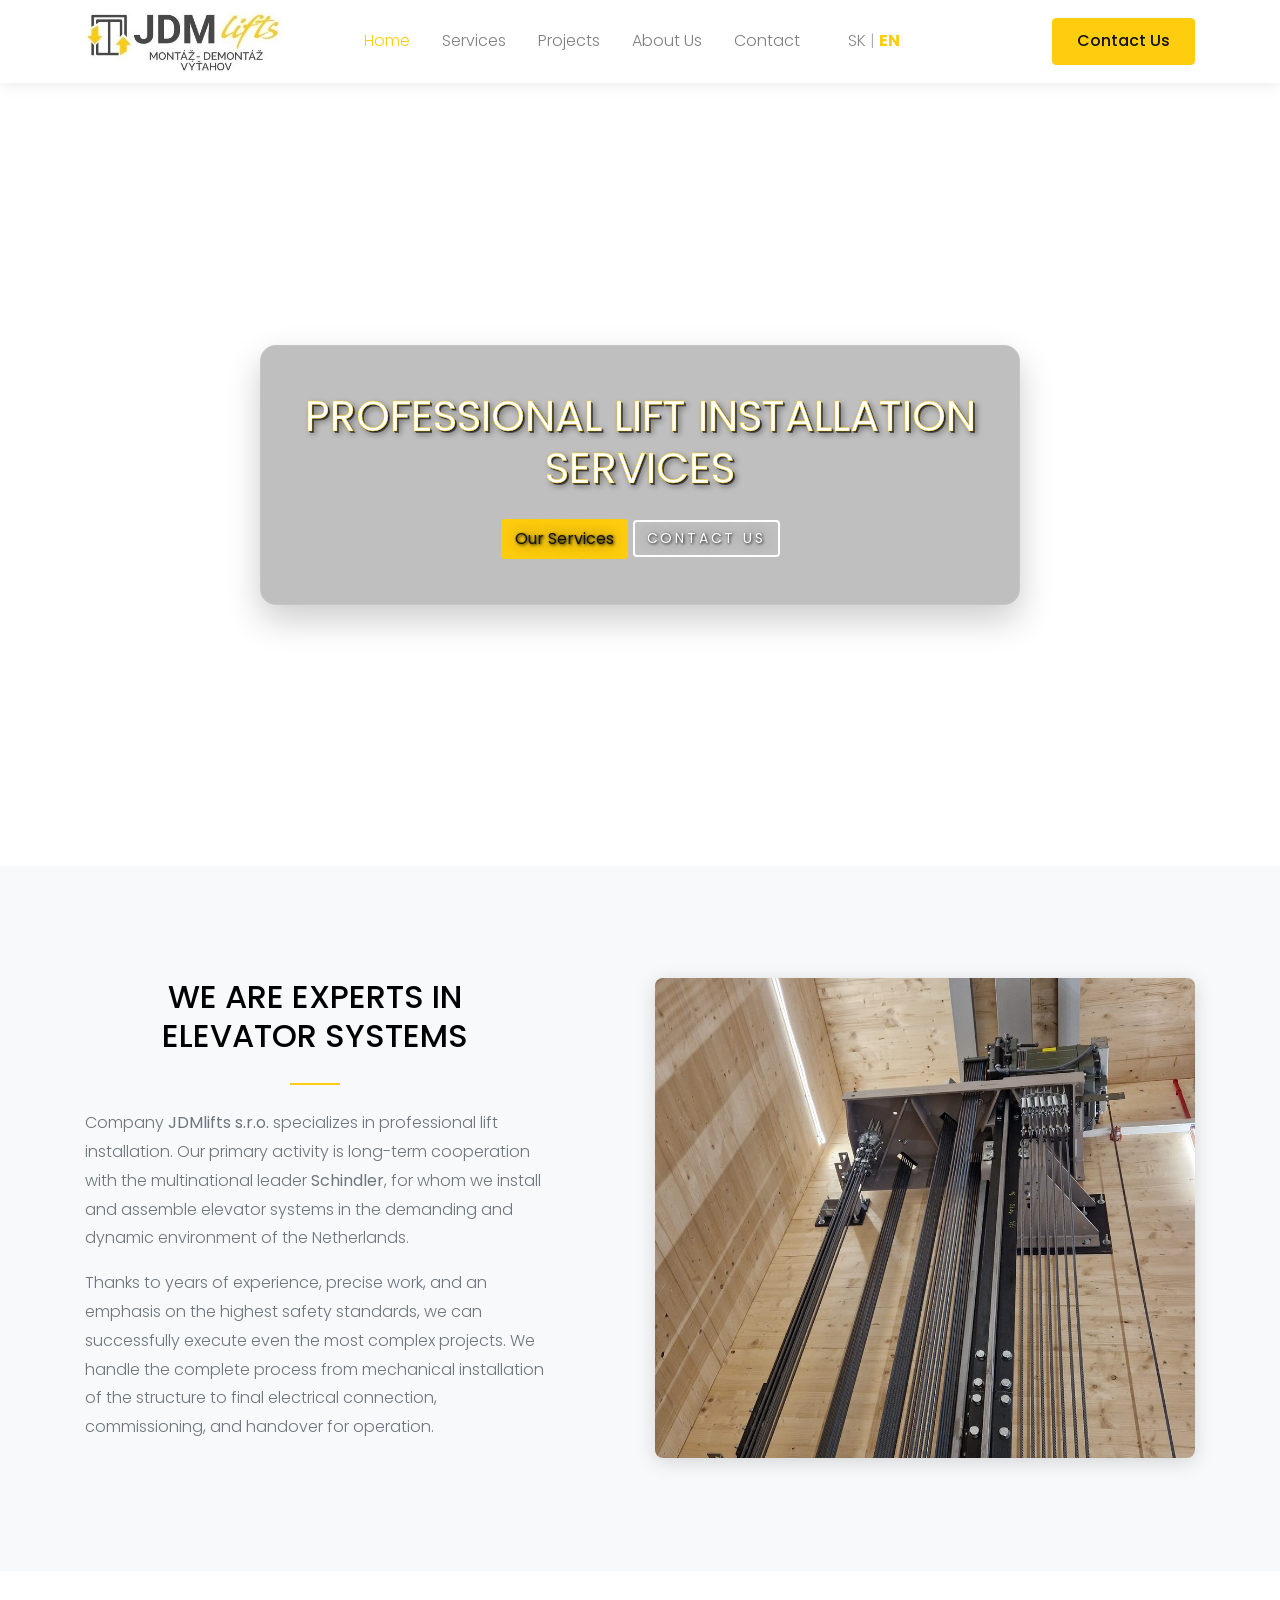
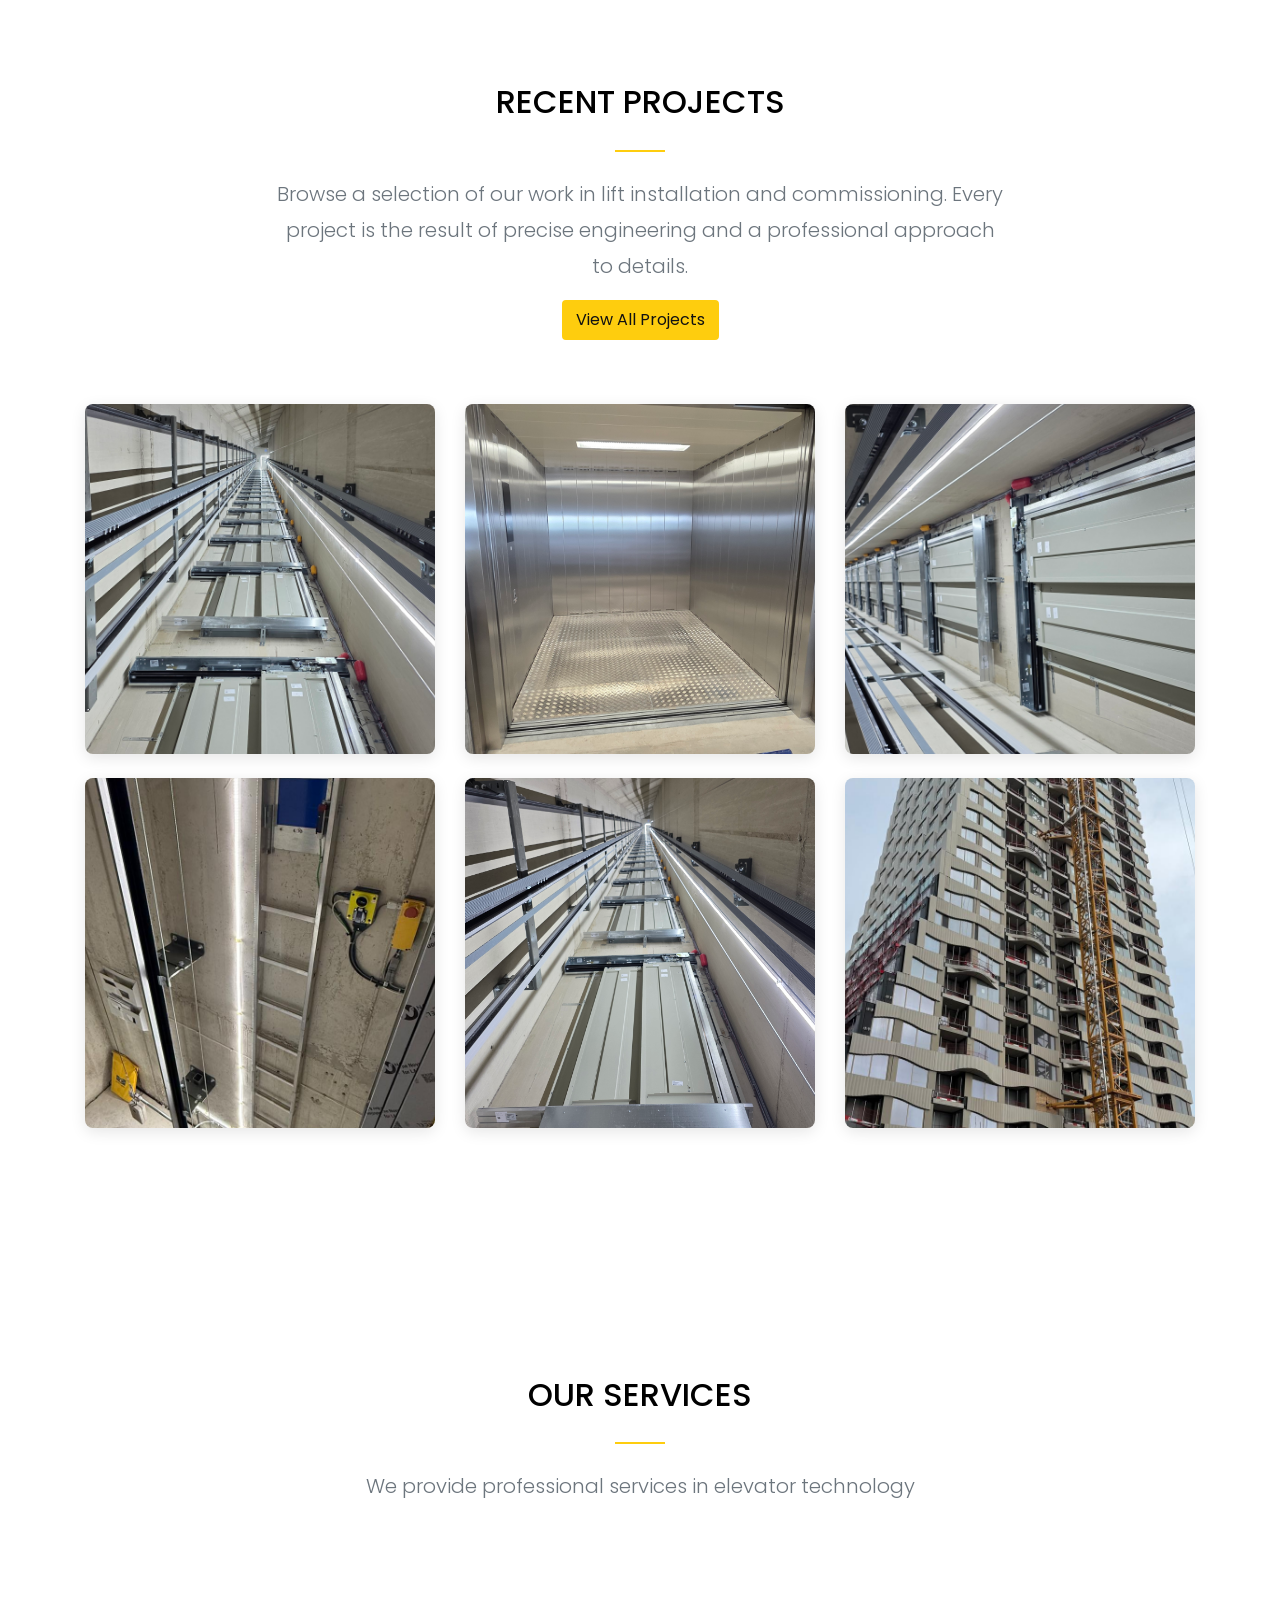
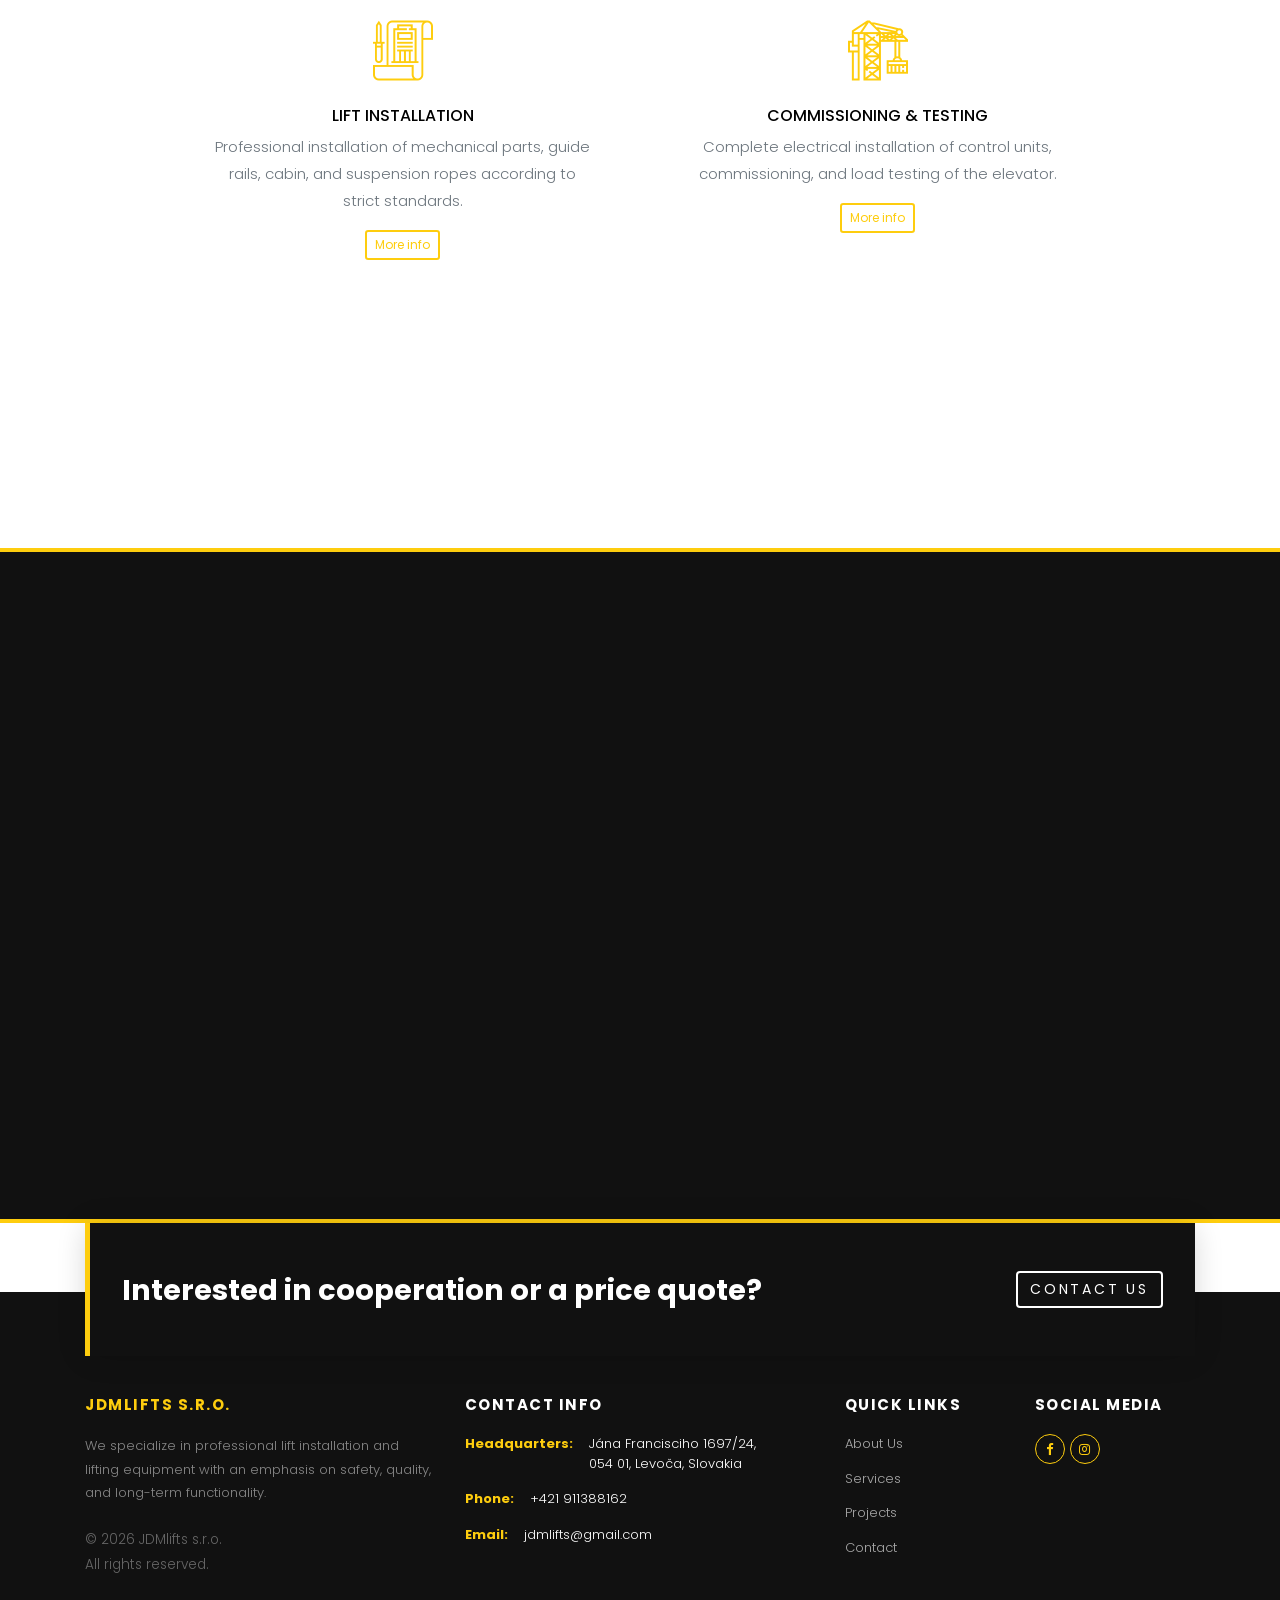
==== commit 3fc20719: "video uprava" ====
--- a/en/index.html
+++ b/en/index.html
@@ -71,7 +71,10 @@
   </header>
   <!-- END header -->
 
-  <div class="home-slider-wrapper" style="background-image: url('../img/16202.jpg'); background-size: cover; background-position: center center;">
+  <div class="home-slider-wrapper video-active">
+    <video autoplay muted loop playsinline webkit-playsinline class="slider-video" id="bg-video">
+      <source src="../img/videoVytah.mp4" type="video/mp4">
+    </video>
     <section class="home-slider owl-carousel">
       <div class="slider-item" style="background-image: url('../img/16202.jpg');">
 
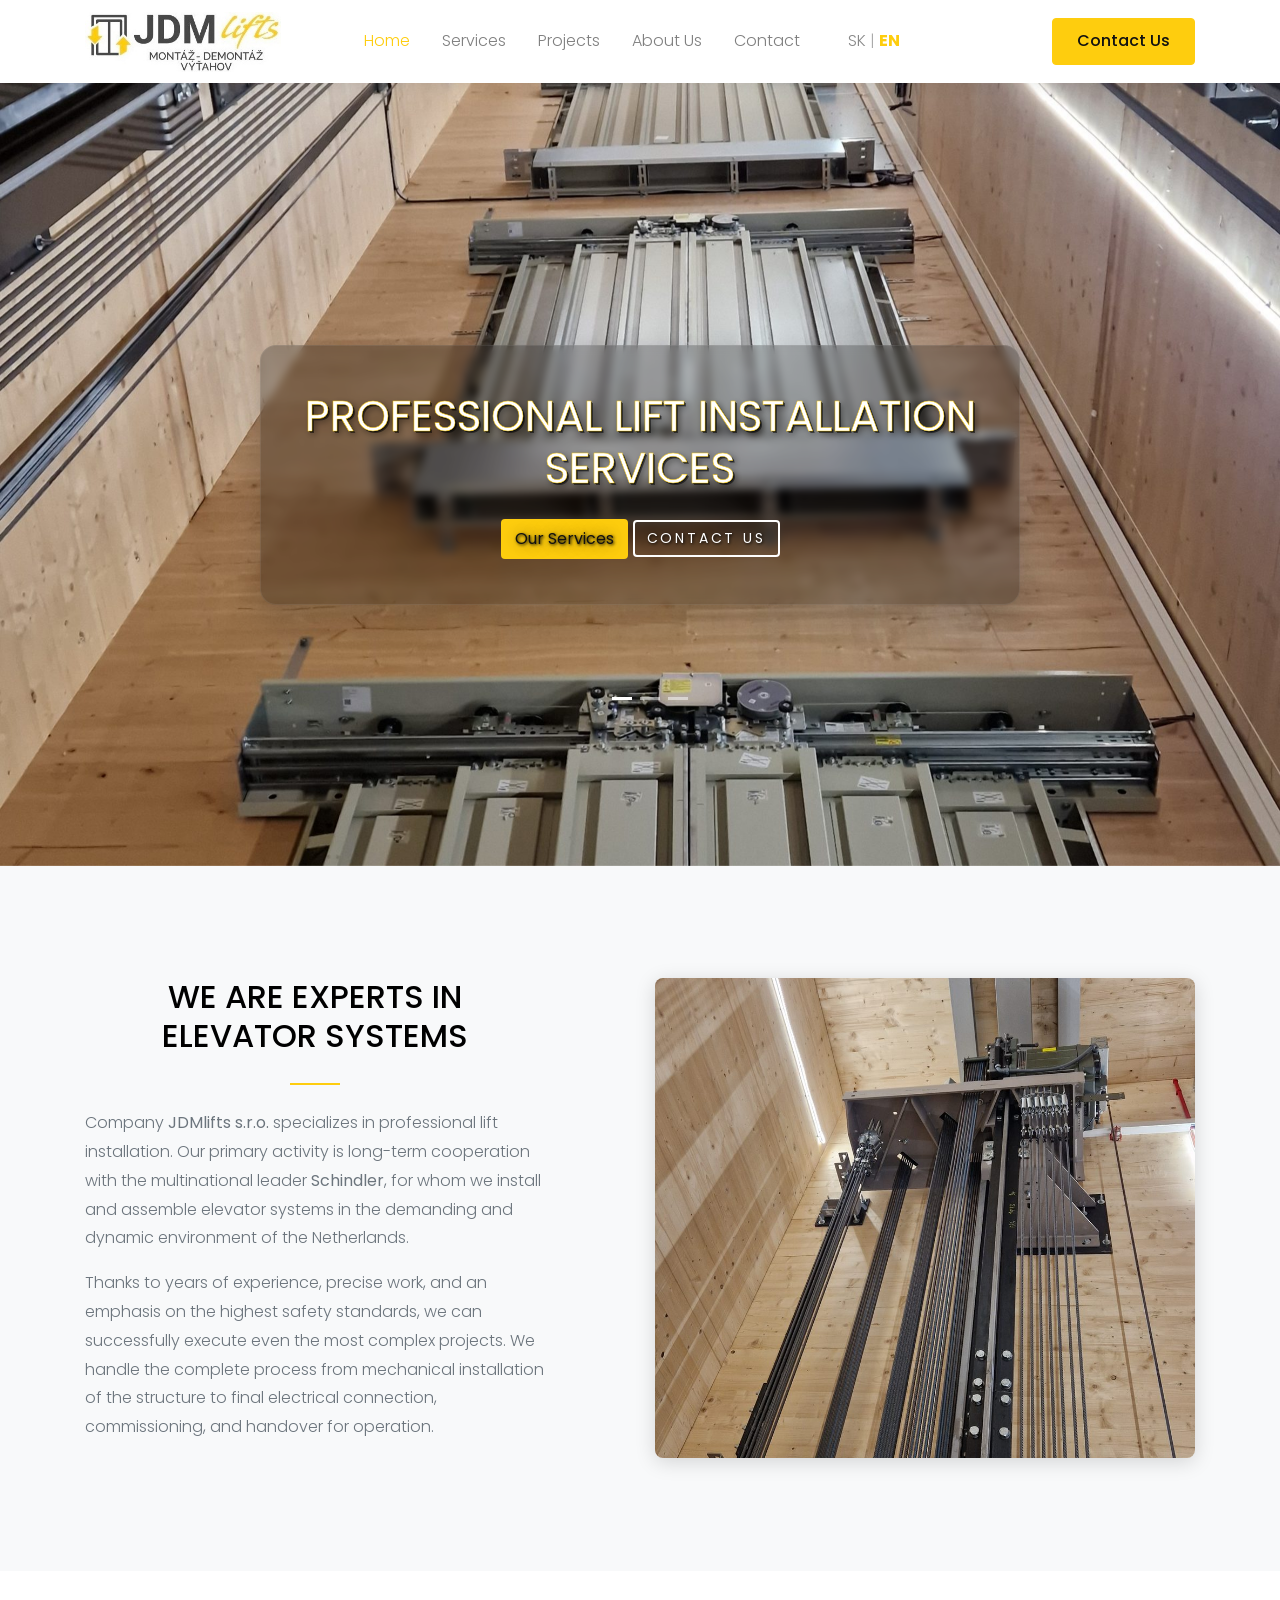
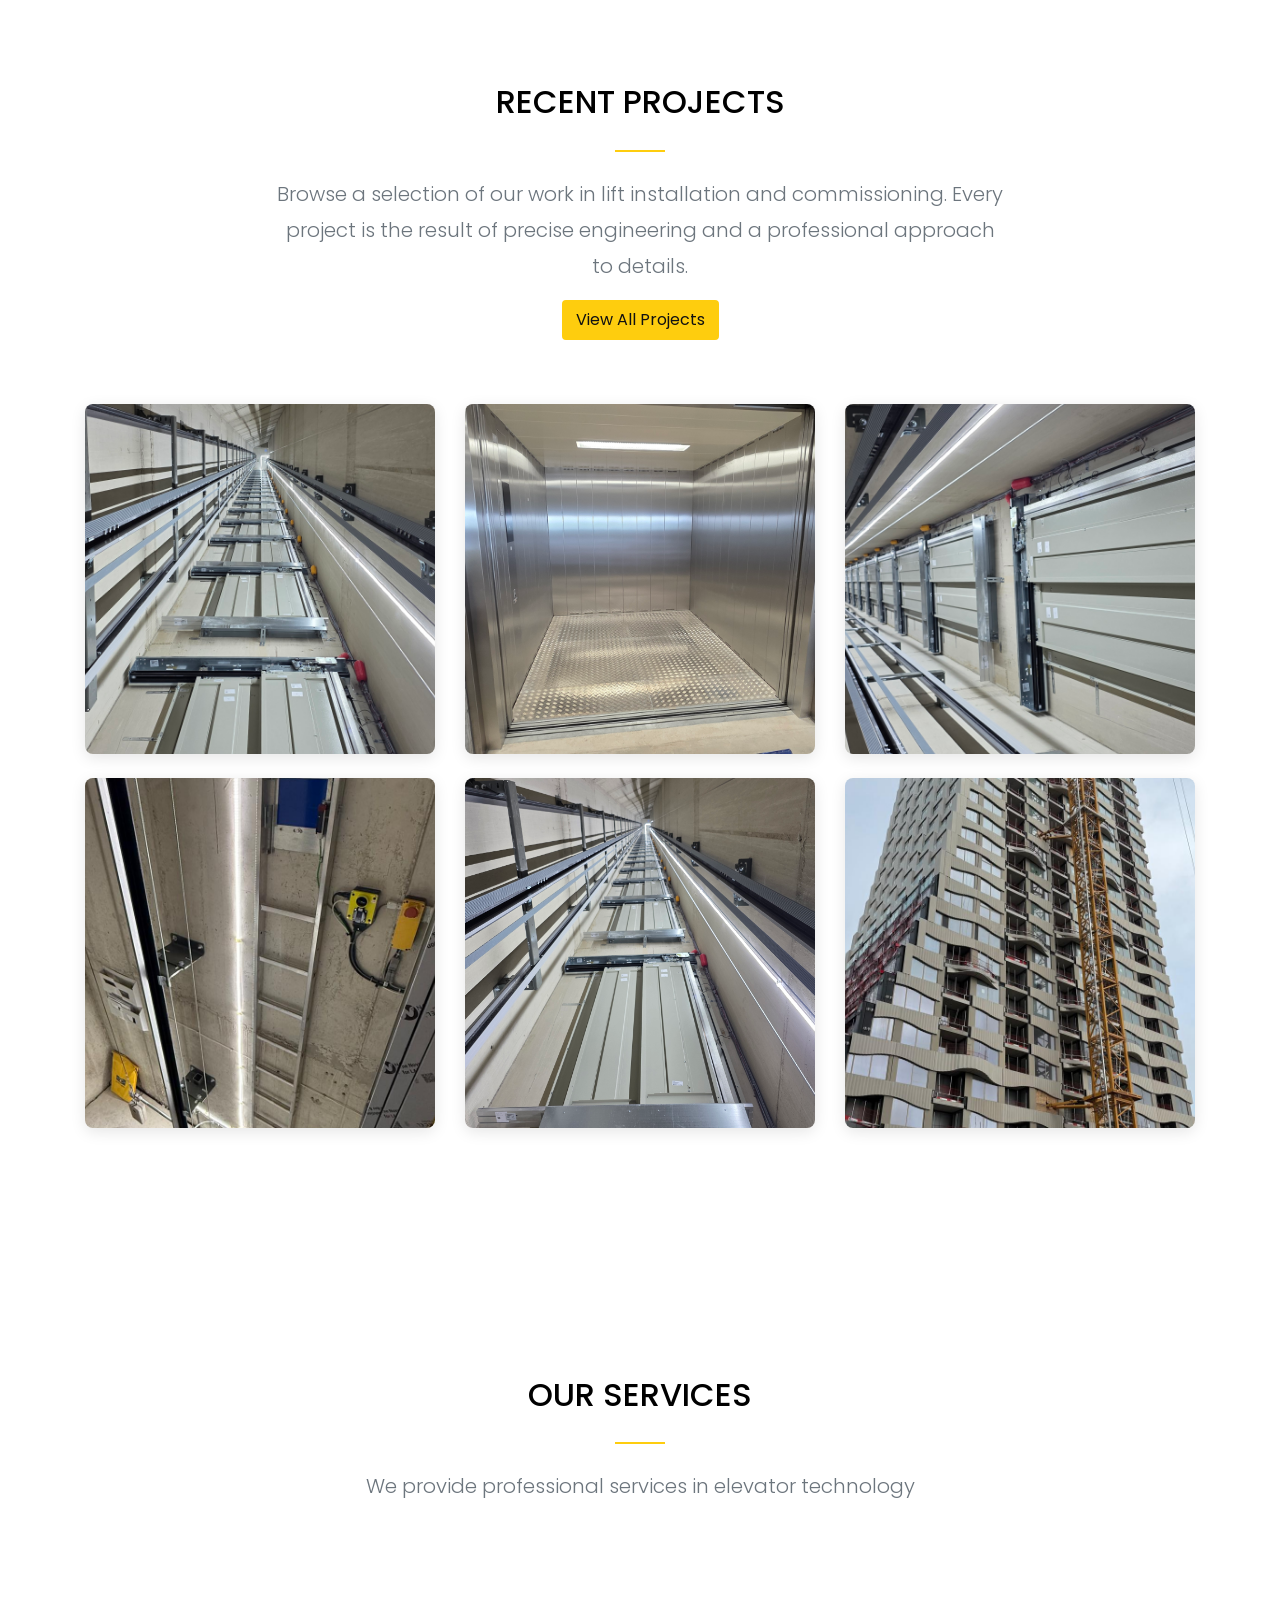
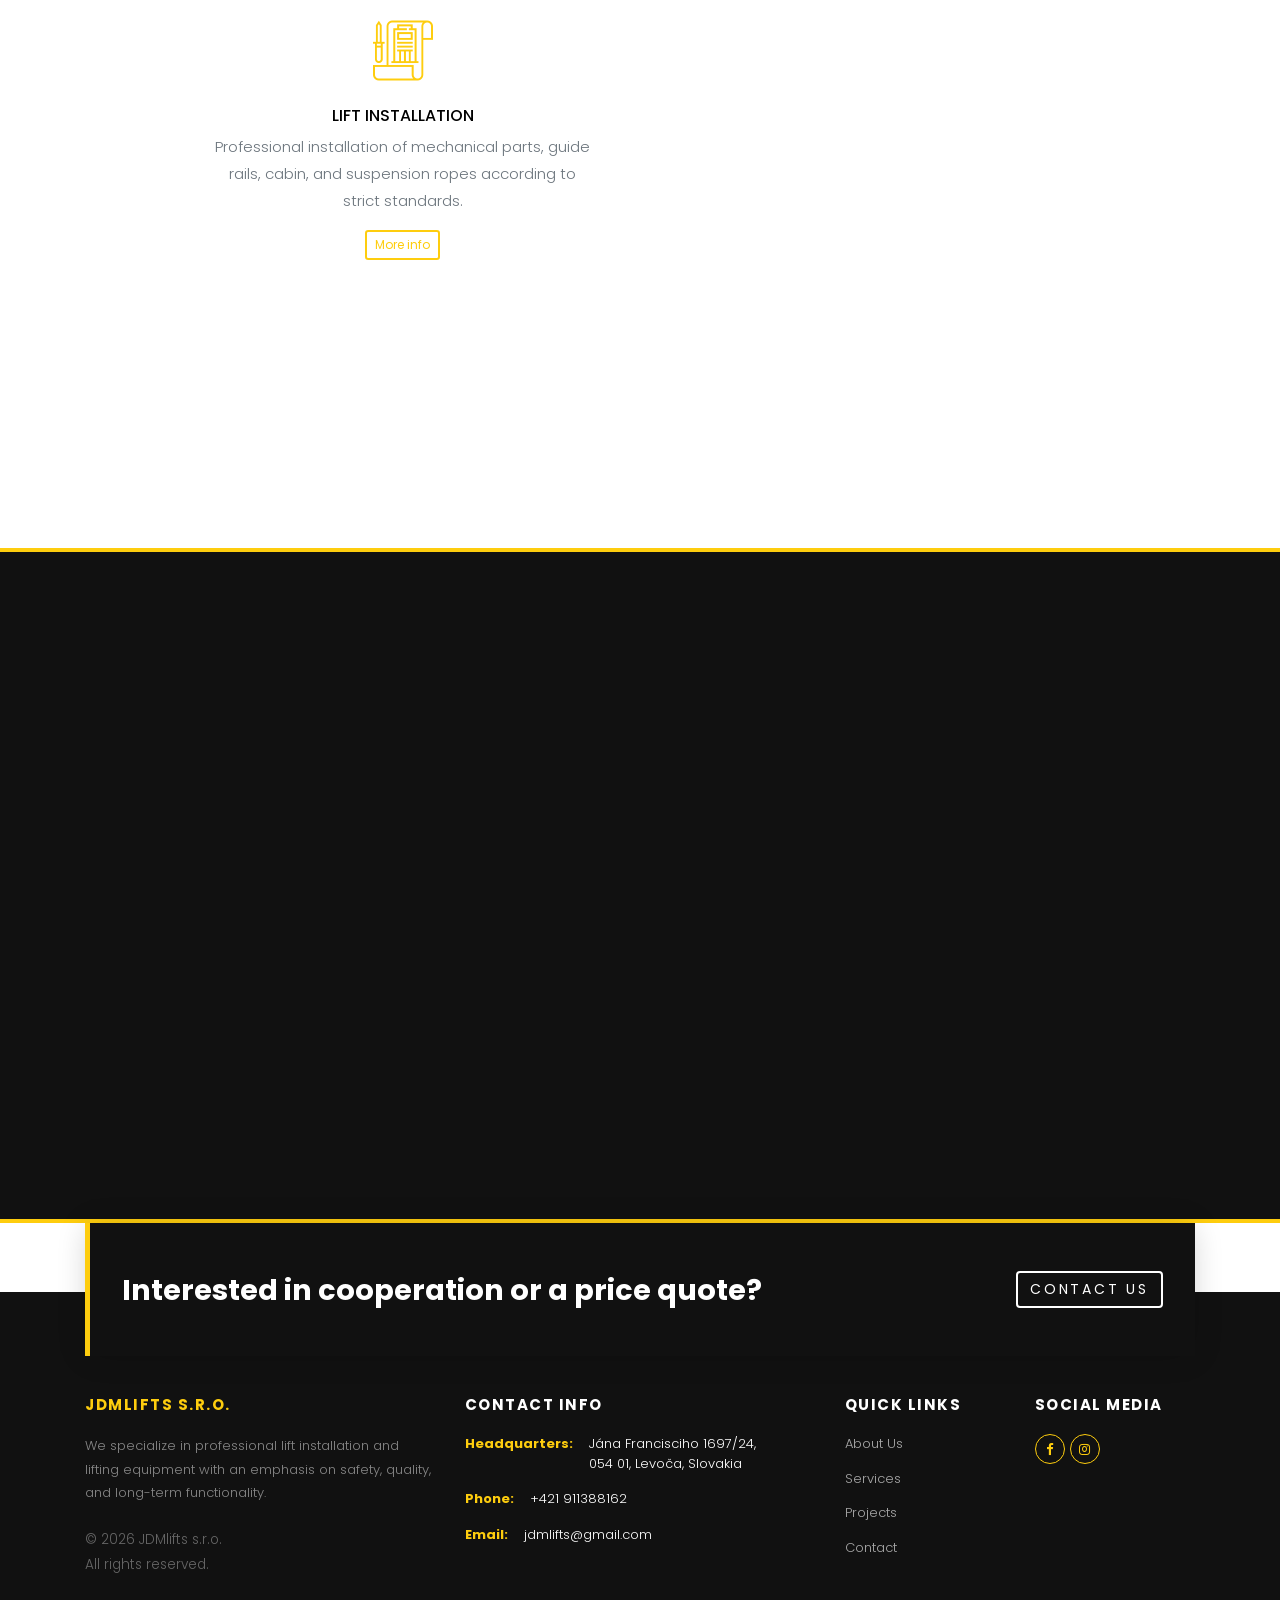
==== commit 05a9f0e2: "zmena pozadia na fotky" ====
--- a/en/index.html
+++ b/en/index.html
@@ -71,14 +71,11 @@
   </header>
   <!-- END header -->
 
-  <div class="home-slider-wrapper video-active">
-    <video autoplay muted loop playsinline webkit-playsinline class="slider-video" id="bg-video">
-      <source src="../img/videoVytah.mp4" type="video/mp4">
-    </video>
+  <div class="home-slider-wrapper">
     <section class="home-slider owl-carousel">
-      <div class="slider-item" style="background-image: url('../img/16202.jpg');">
-
-        <div class="container">
+      <div class="slider-item" style="background-image: url('../img/7952.jpg');">
+
+         <div class="container">
           <div class="row slider-text align-items-center justify-content-center text-center">
             <div class="col-md-8 col-sm-12 element-animate">
               <h1 class="mb-4">Professional Lift Installation Services</h1>
@@ -97,6 +94,19 @@
             <div class="col-md-8 col-sm-12 element-animate">
               <h1 class="mb-4">Focus on Absolute Quality & Safety</h1>
               <p class="mb-0"><a href="about.html" class="btn btn-primary">More About Us</a> <a href="contact.html"
+                  class="btn btn-outline-white">Contact Us</a></p>
+            </div>
+          </div>
+        </div>
+
+      </div>
+
+      <div class="slider-item" style="background-image: url('../img/7939.jpg'); background-position: center center;">
+        <div class="container">
+          <div class="row slider-text align-items-center justify-content-center text-center">
+            <div class="col-md-8 col-sm-12 element-animate">
+              <h1 class="mb-4">Professional Lift Installation Services</h1>
+              <p class="mb-0"><a href="services.html" class="btn btn-primary">Our Services</a> <a href="contact.html"
                   class="btn btn-outline-white">Contact Us</a></p>
             </div>
           </div>
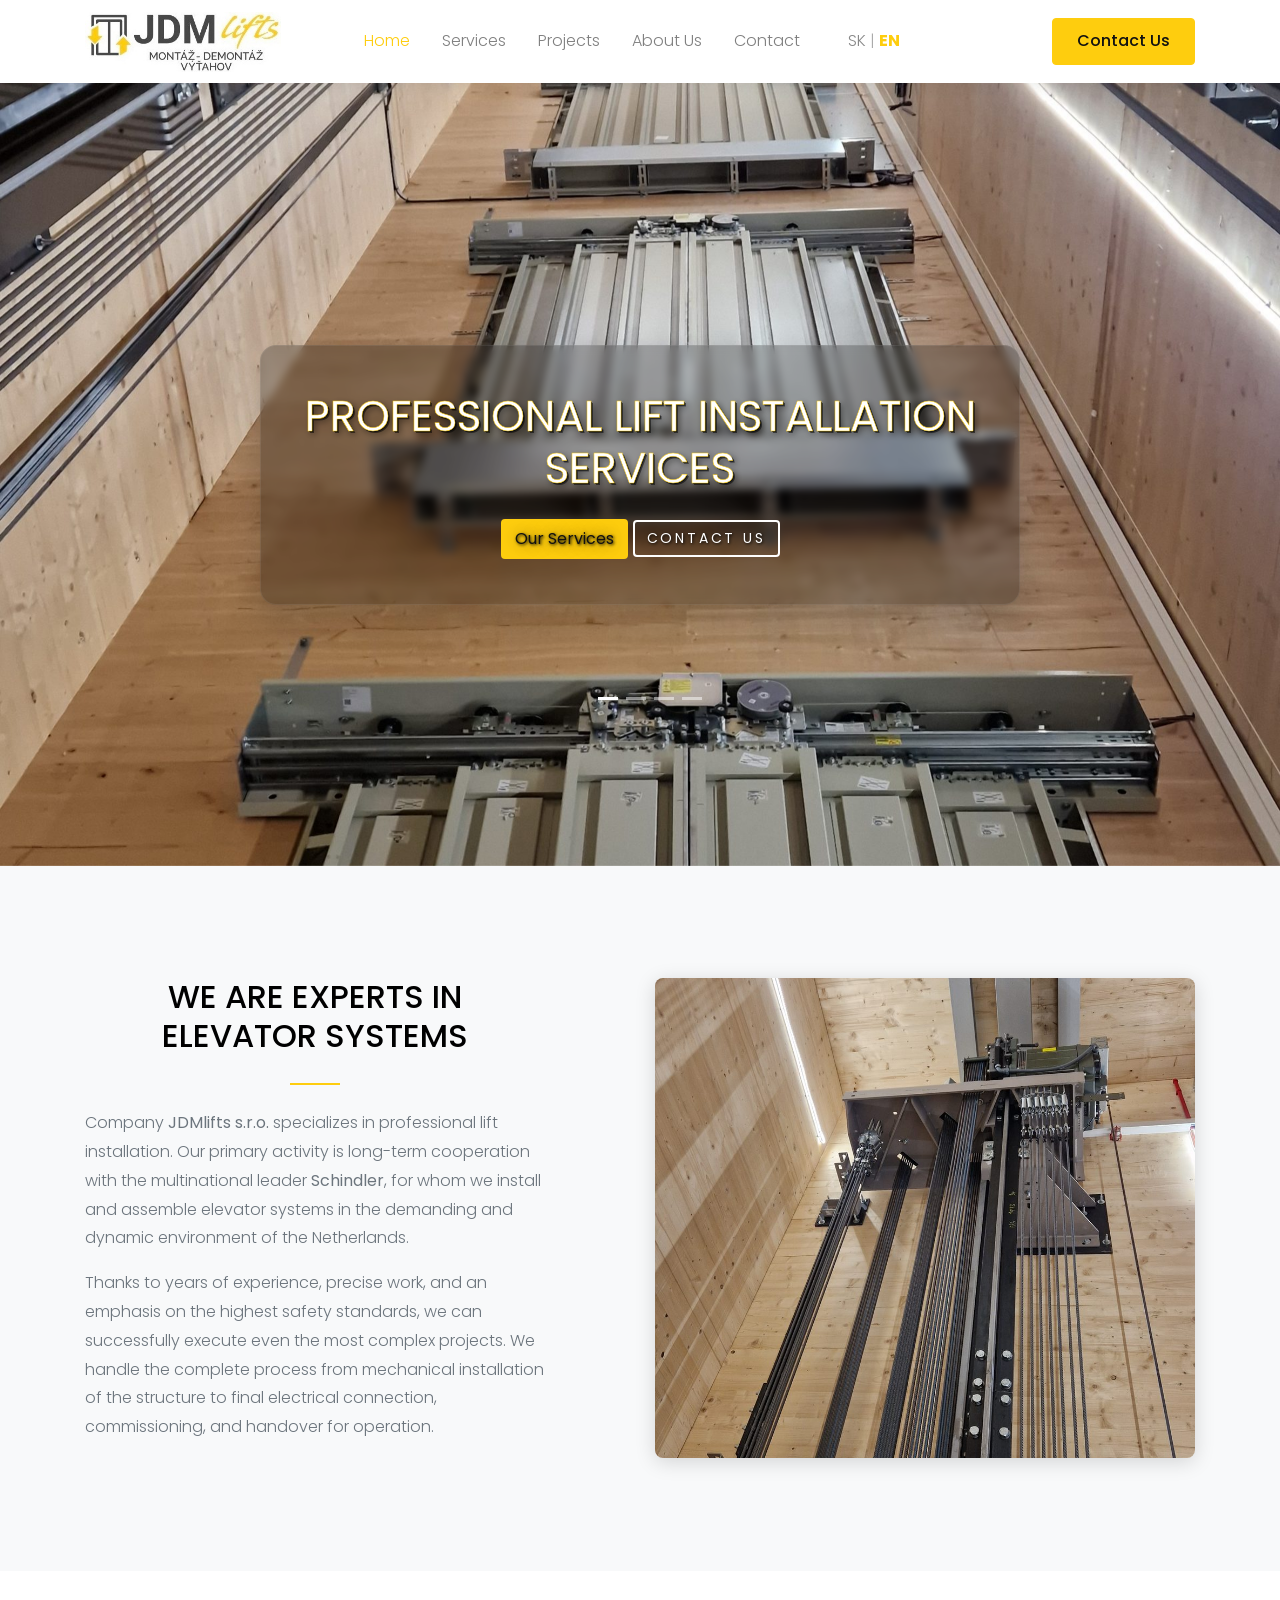
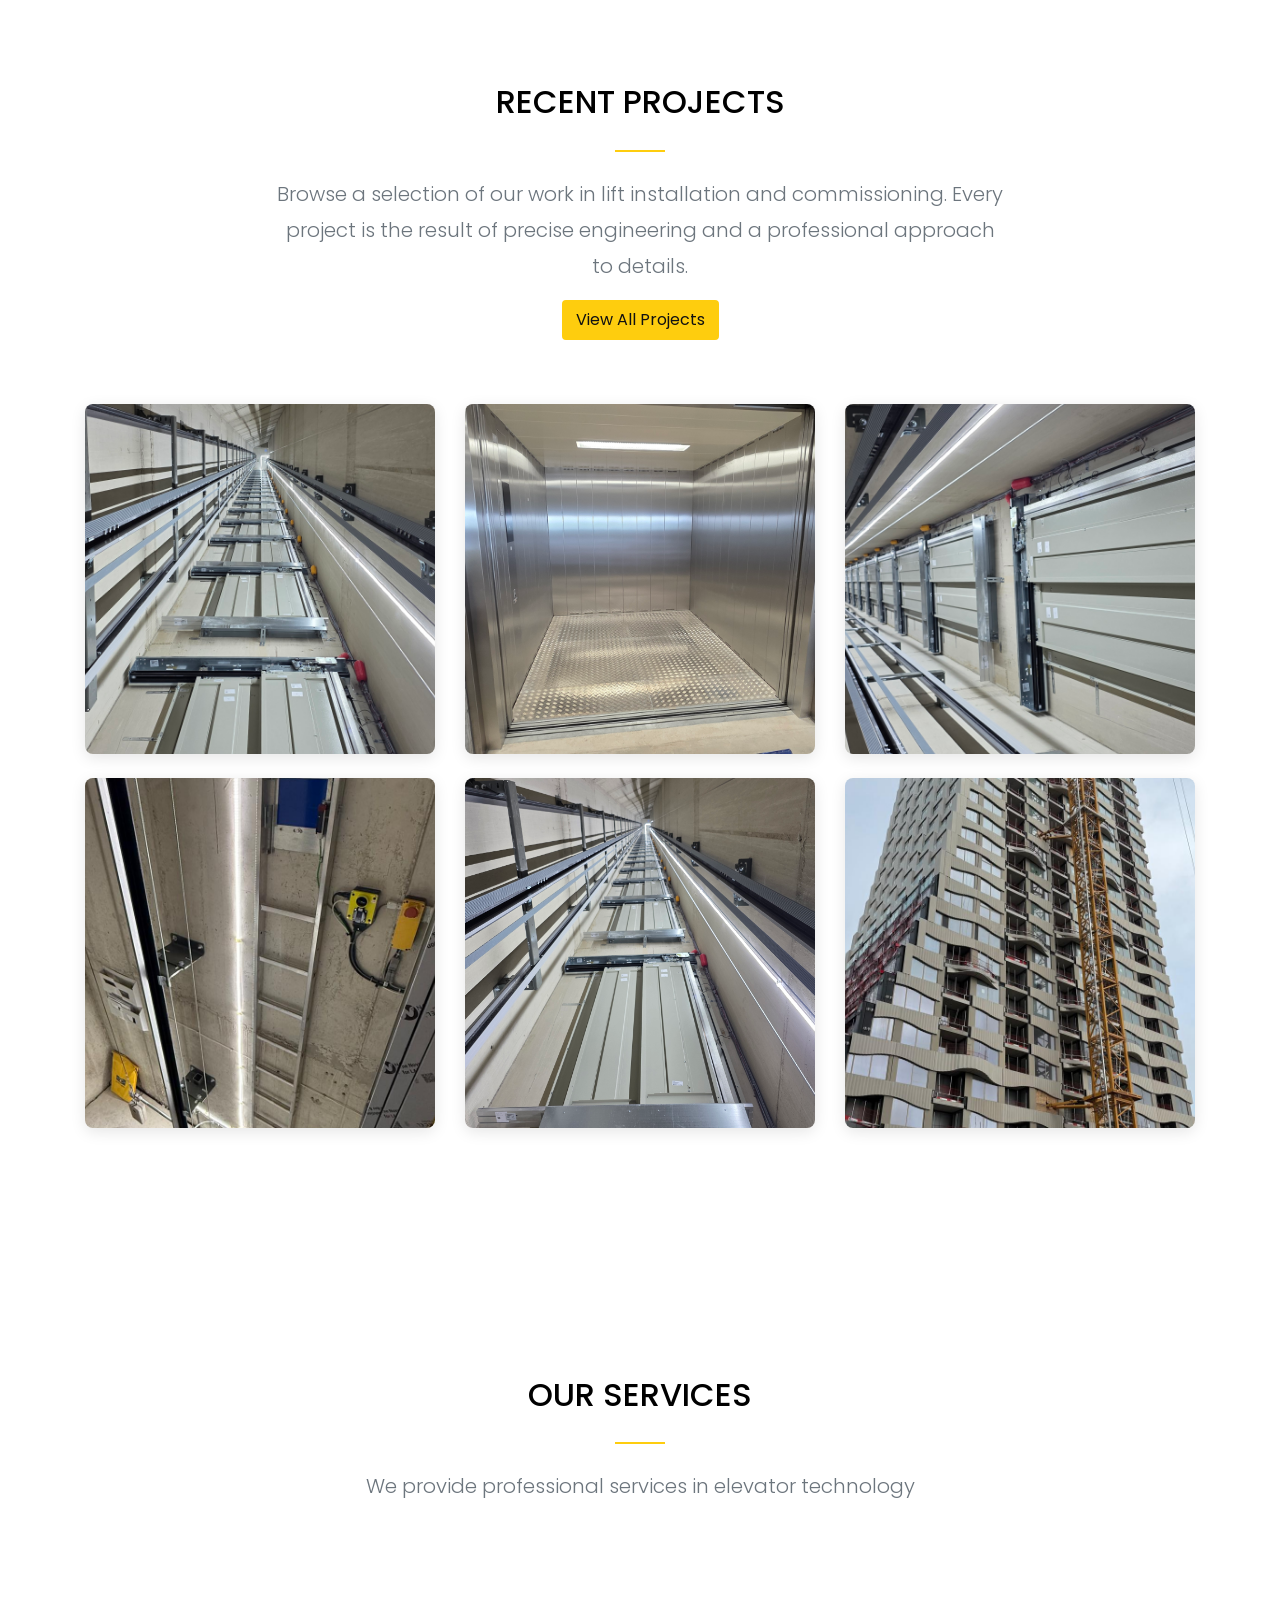
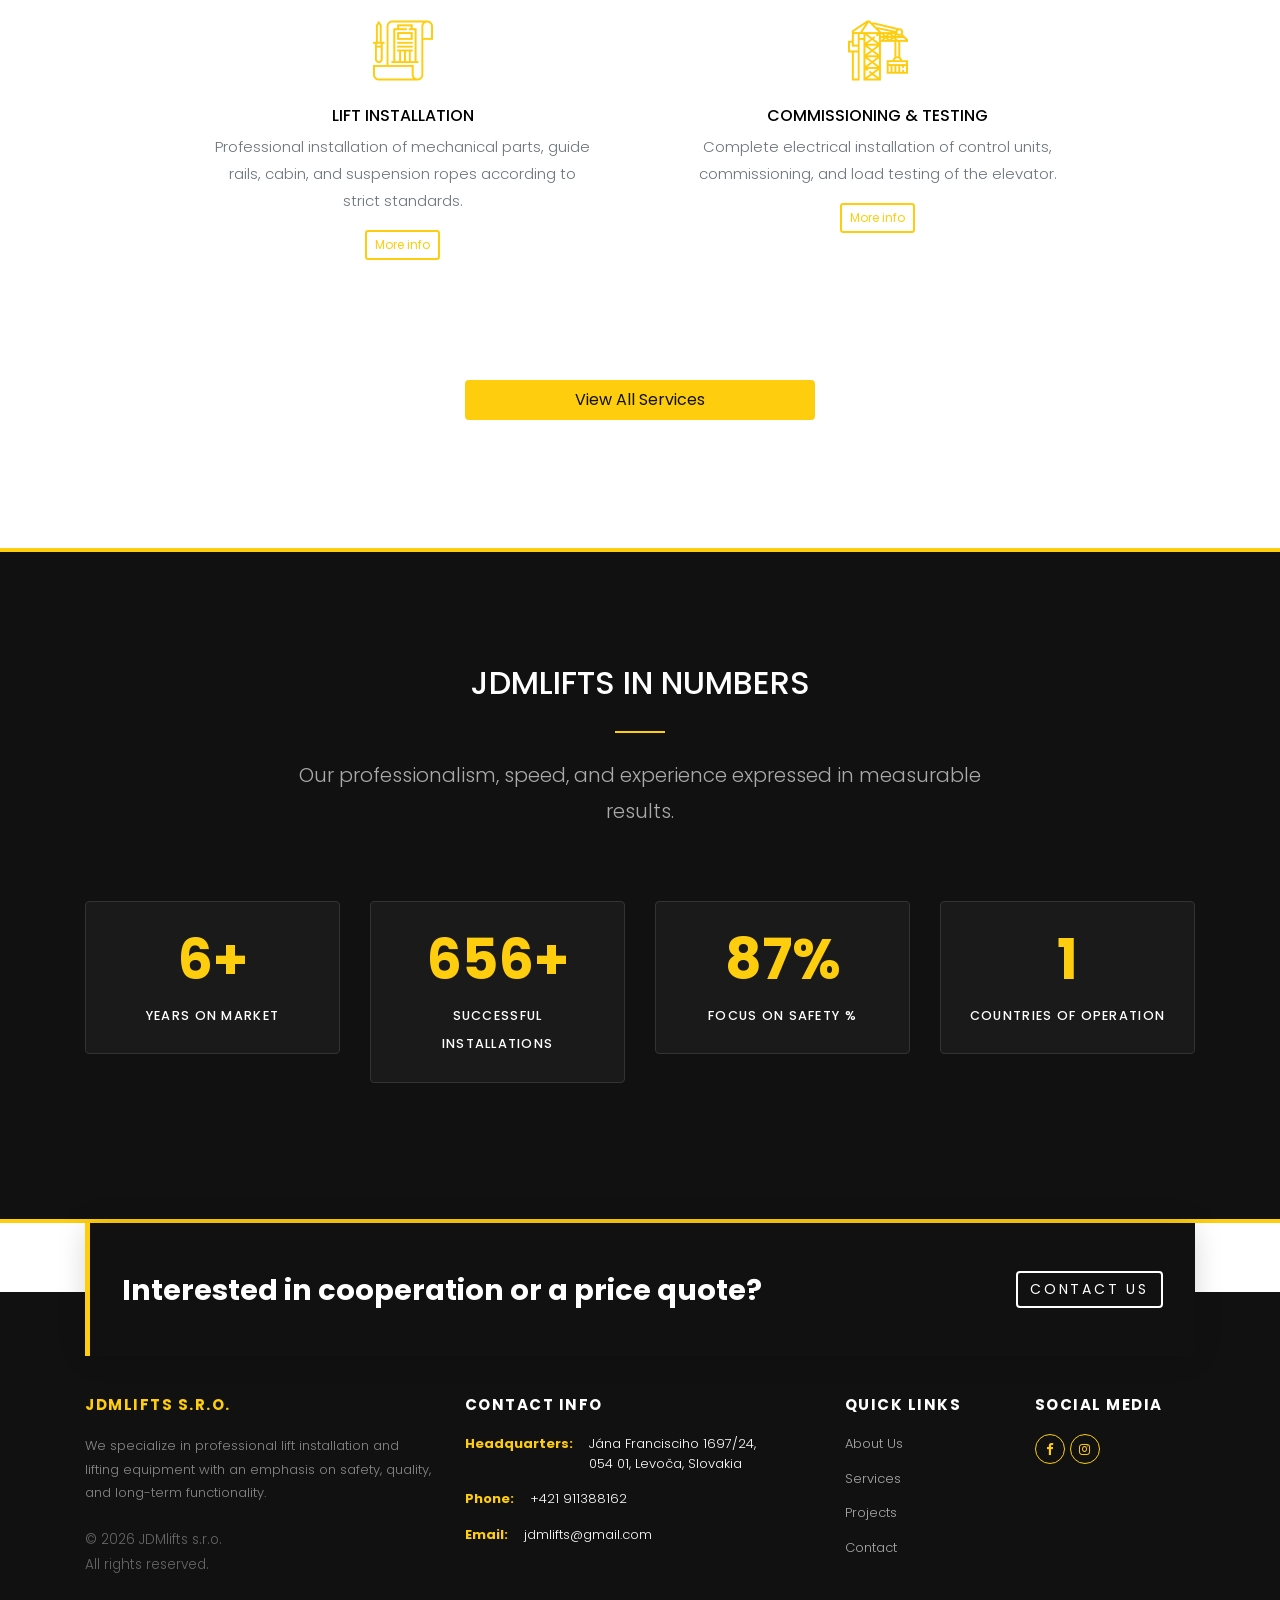
==== commit a51ed199: "fotky pridane" ====
--- a/en/index.html
+++ b/en/index.html
@@ -107,6 +107,19 @@
             <div class="col-md-8 col-sm-12 element-animate">
               <h1 class="mb-4">Professional Lift Installation Services</h1>
               <p class="mb-0"><a href="services.html" class="btn btn-primary">Our Services</a> <a href="contact.html"
+                  class="btn btn-outline-white">Contact Us</a></p>
+            </div>
+          </div>
+        </div>
+
+      </div>
+
+      <div class="slider-item" style="background-image: url('../img/nove fotky/1000056925.jpg'); background-position: center center;">
+        <div class="container">
+          <div class="row slider-text align-items-center justify-content-center text-center">
+            <div class="col-md-8 col-sm-12 element-animate">
+              <h1 class="mb-4">Focus on Absolute Quality & Safety</h1>
+              <p class="mb-0"><a href="about.html" class="btn btn-primary">More About Us</a> <a href="contact.html"
                   class="btn btn-outline-white">Contact Us</a></p>
             </div>
           </div>
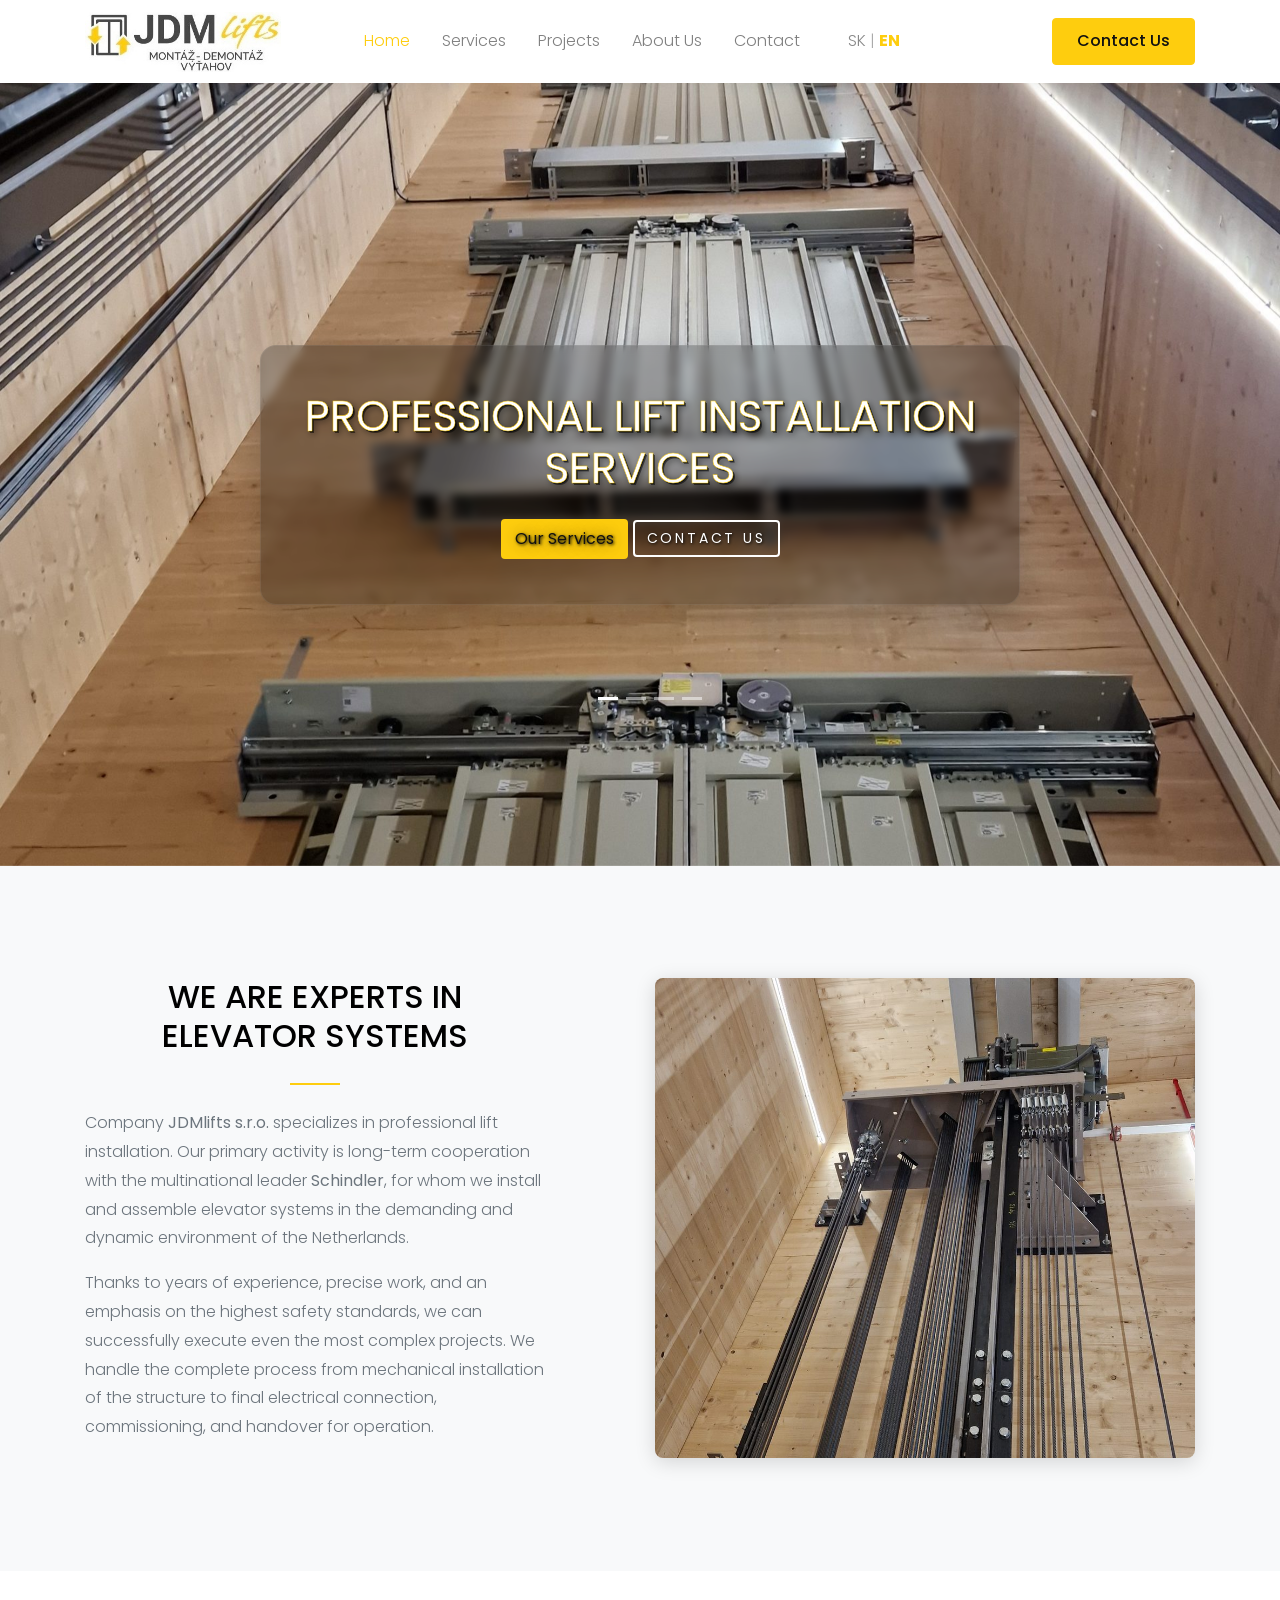
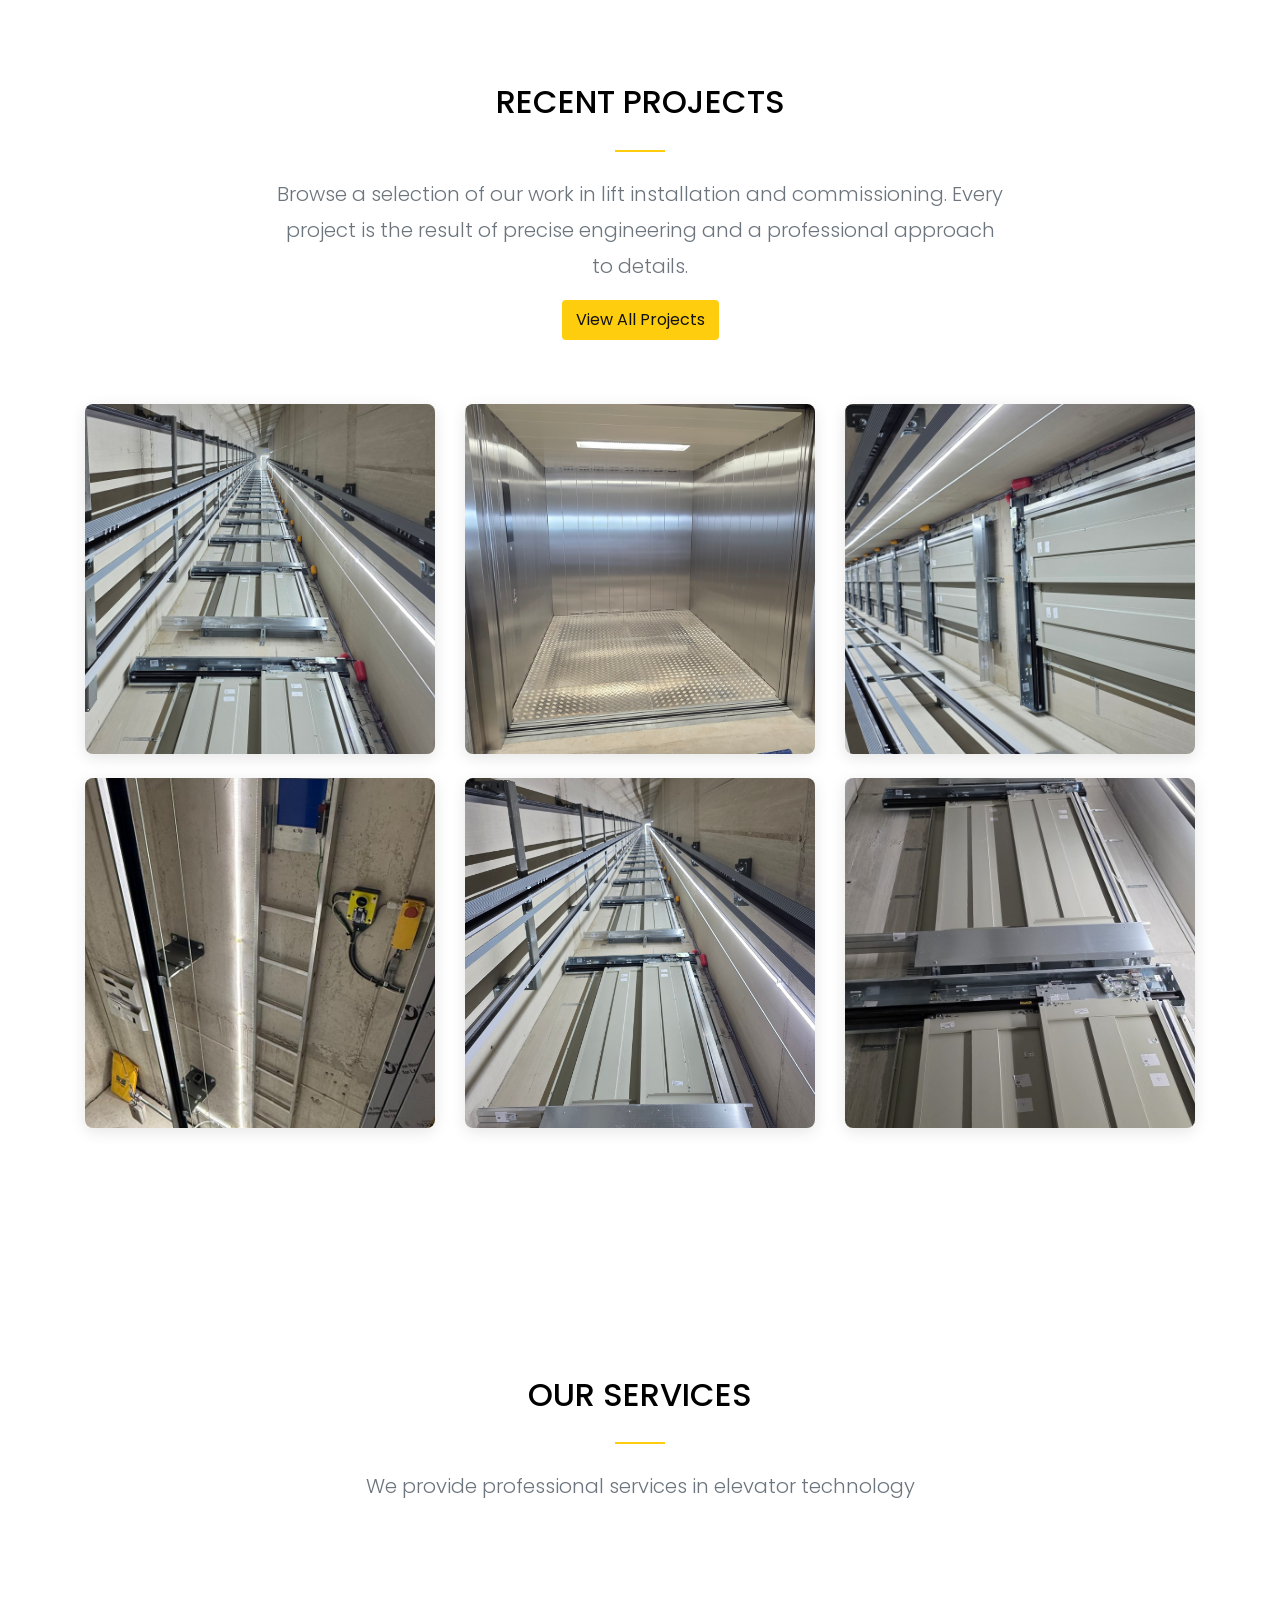
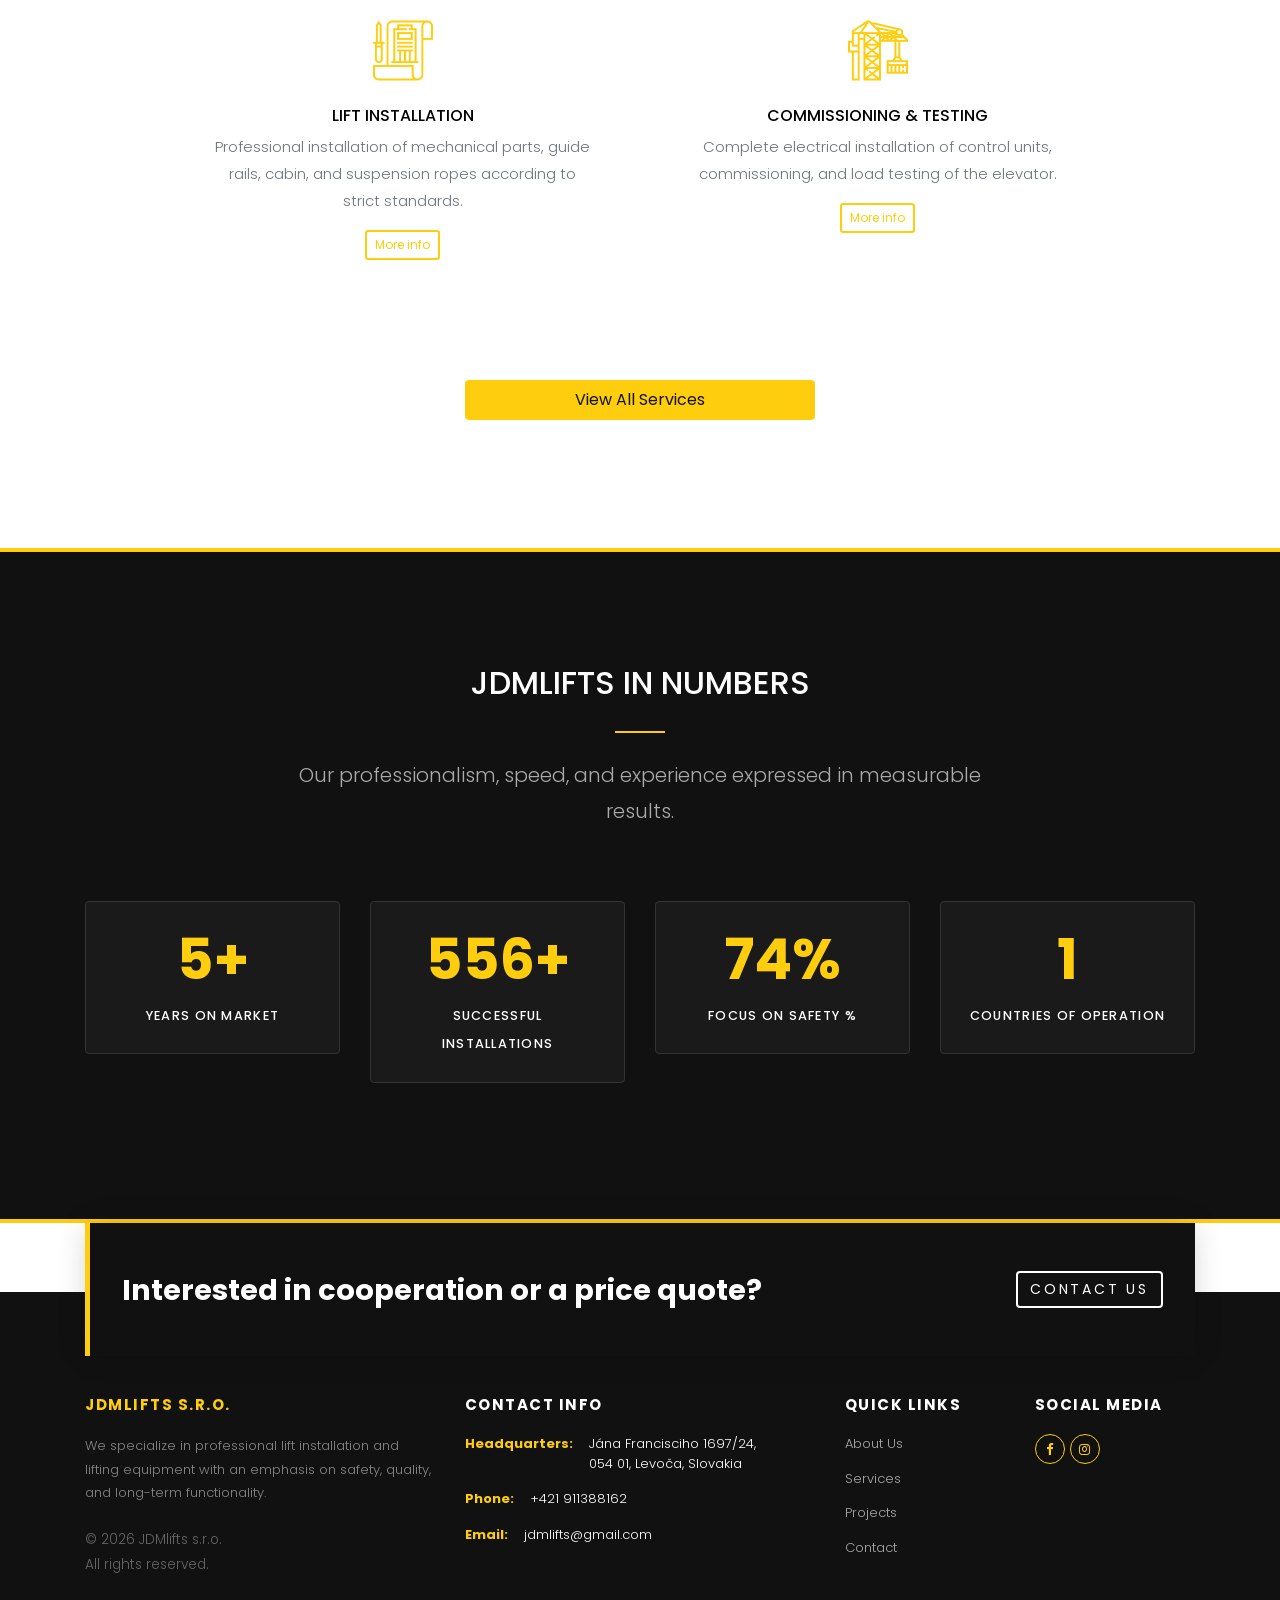
==== commit 4e26ba96: "fotky a zmeny zapracovane" ====
--- a/en/index.html
+++ b/en/index.html
@@ -196,9 +196,9 @@
           </a>
         </div>
         <div class="col-md-4 mb-4 element-animate">
-          <a href="../img/nove fotky/WhatsApp Image 2026-06-17 at 21.41.20.jpeg" class="link-thumbnail" data-lightbox="gallery">
-            <span class="ion-plus icon"></span>
-            <img src="../img/nove fotky/WhatsApp Image 2026-06-17 at 21.41.20.jpeg" alt="Final system testing" class="img-fluid">
+          <a href="../img/38435.jpg" class="link-thumbnail" data-lightbox="gallery">
+            <span class="ion-plus icon"></span>
+            <img src="../img/38435.jpg" alt="Elevator installation details" class="img-fluid">
           </a>
         </div>
 
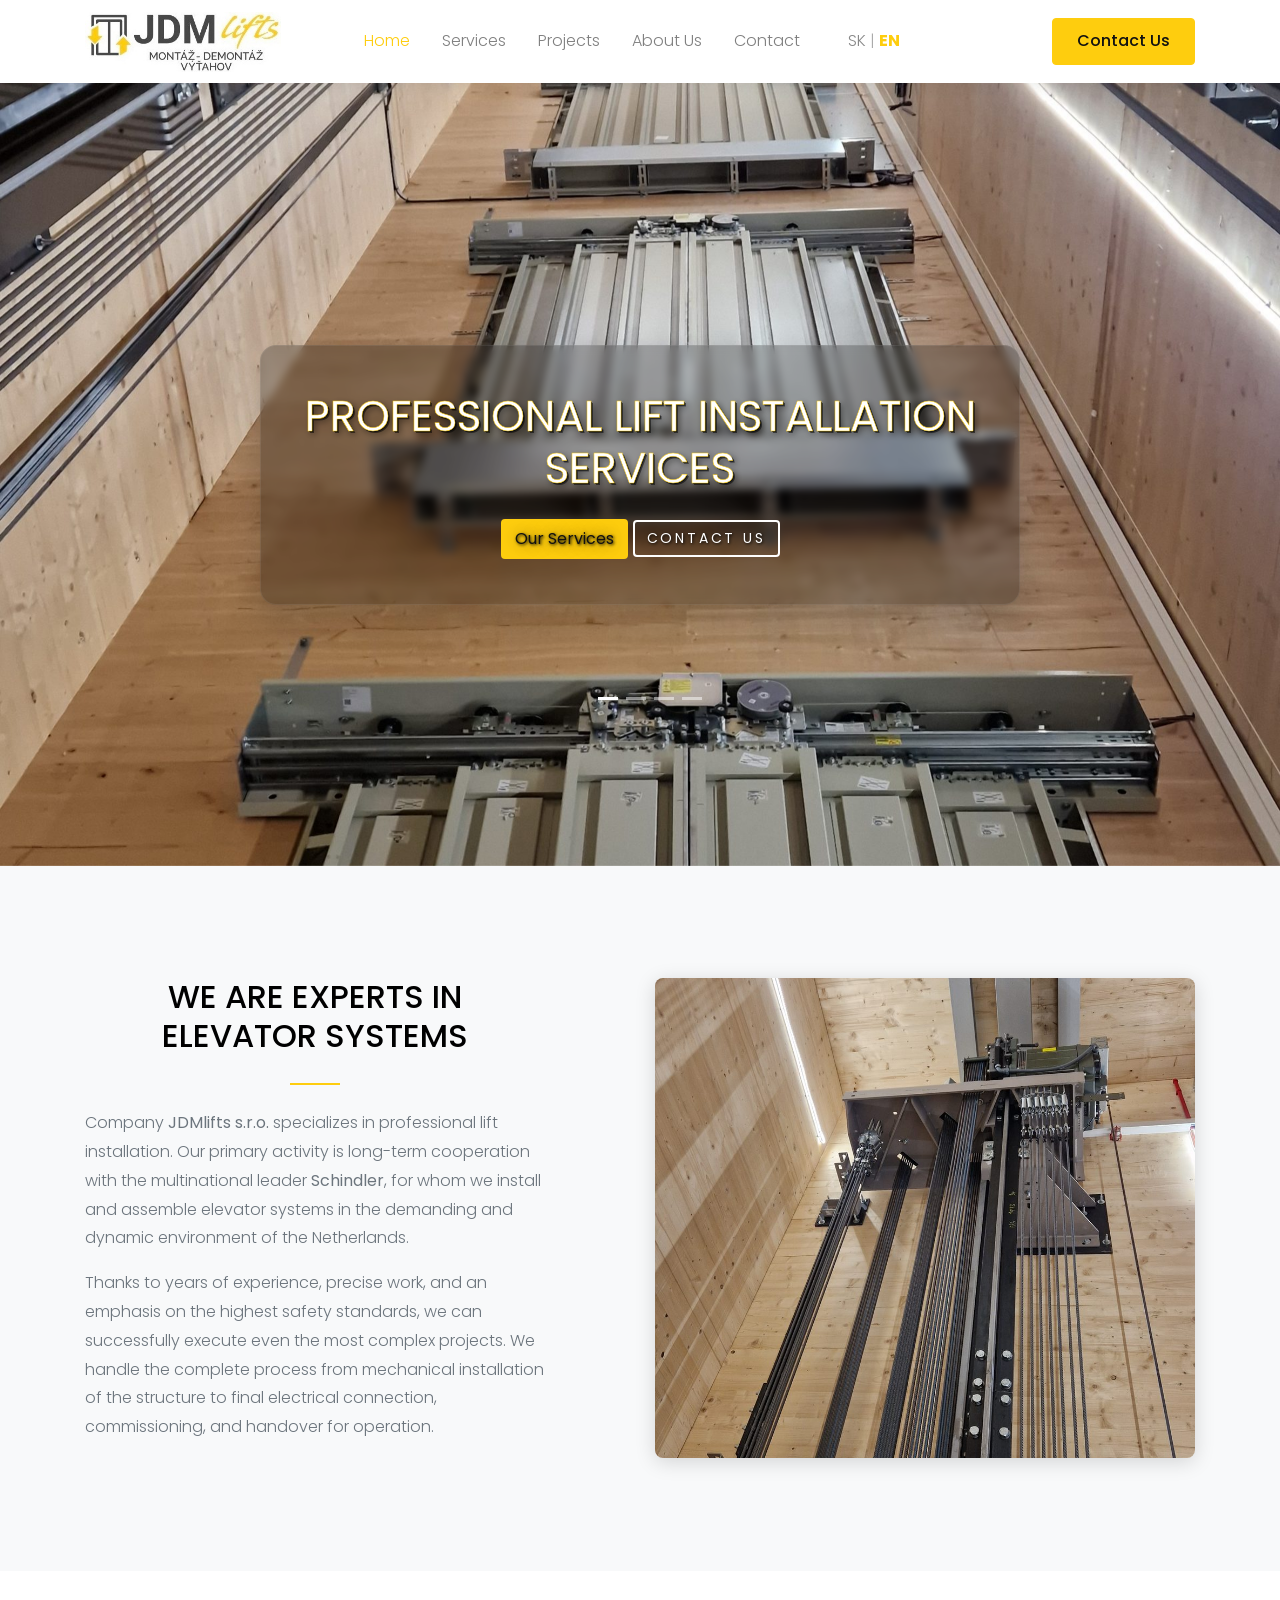
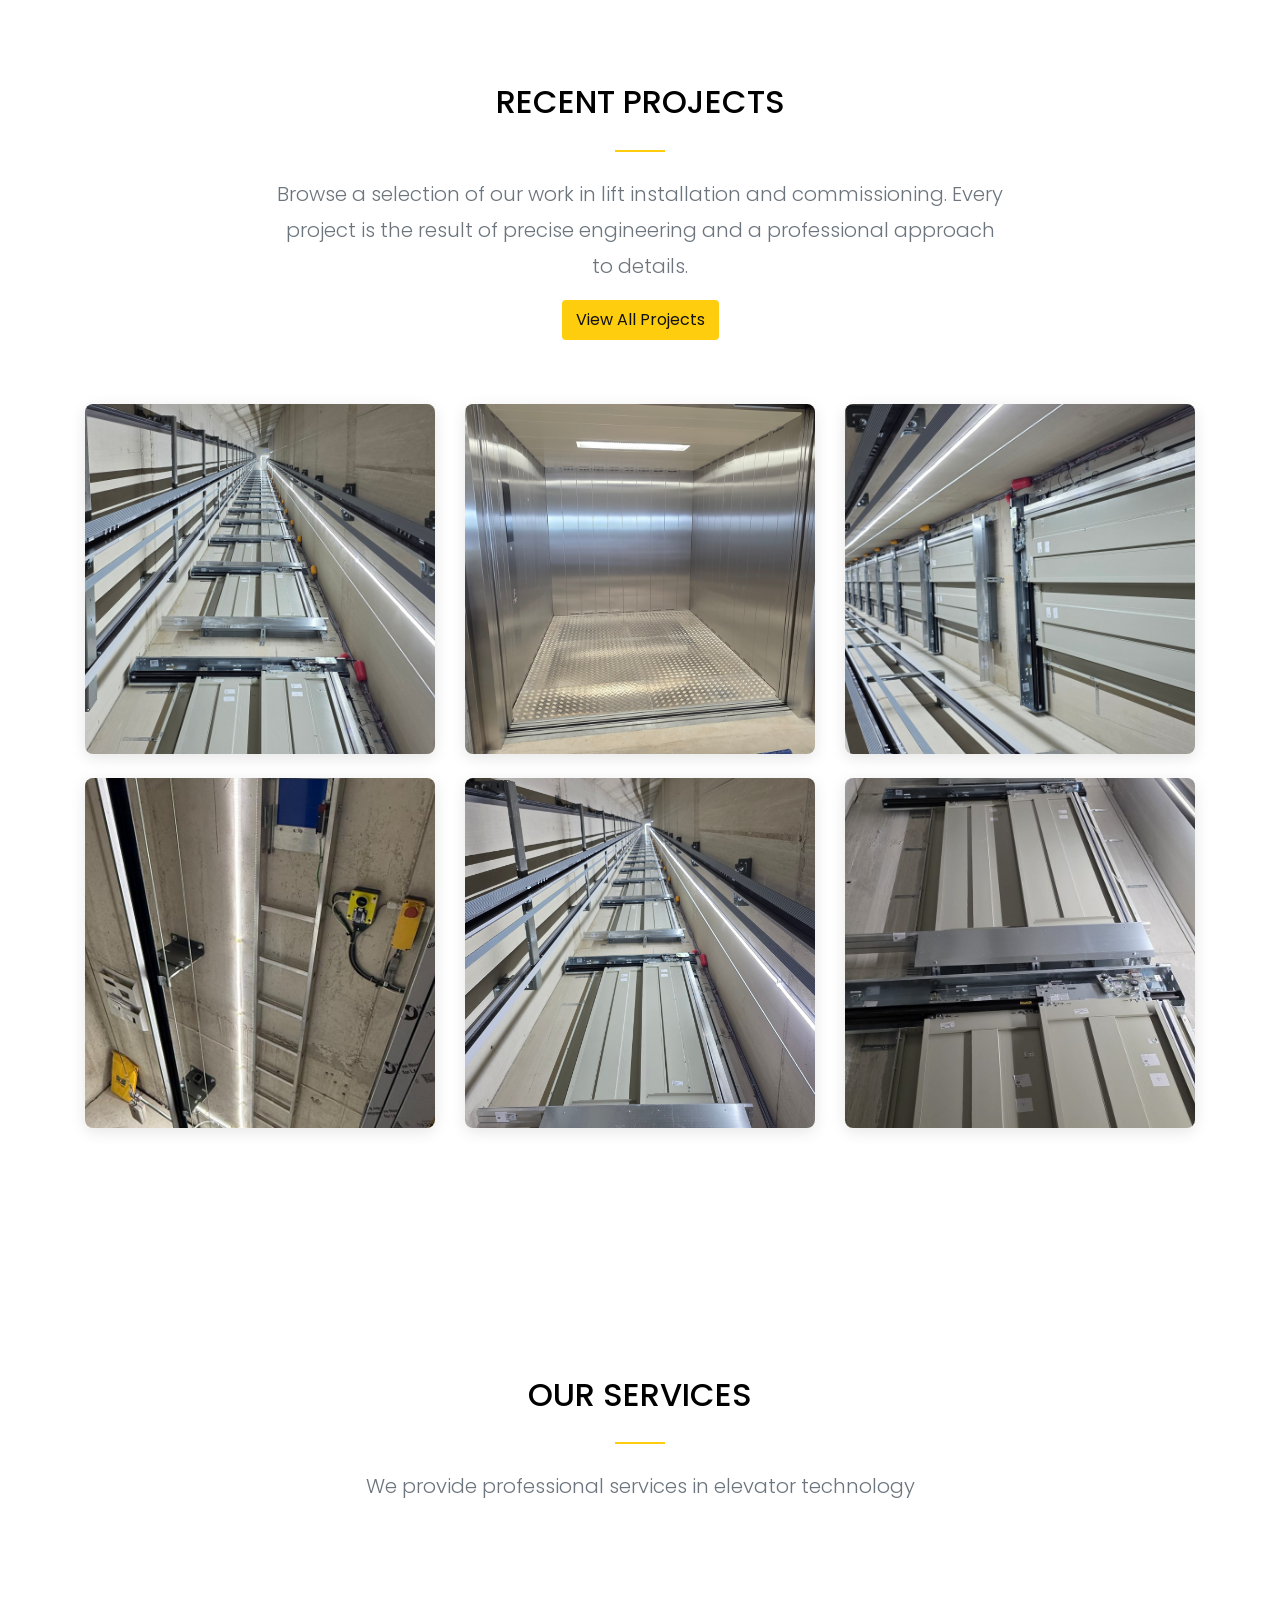
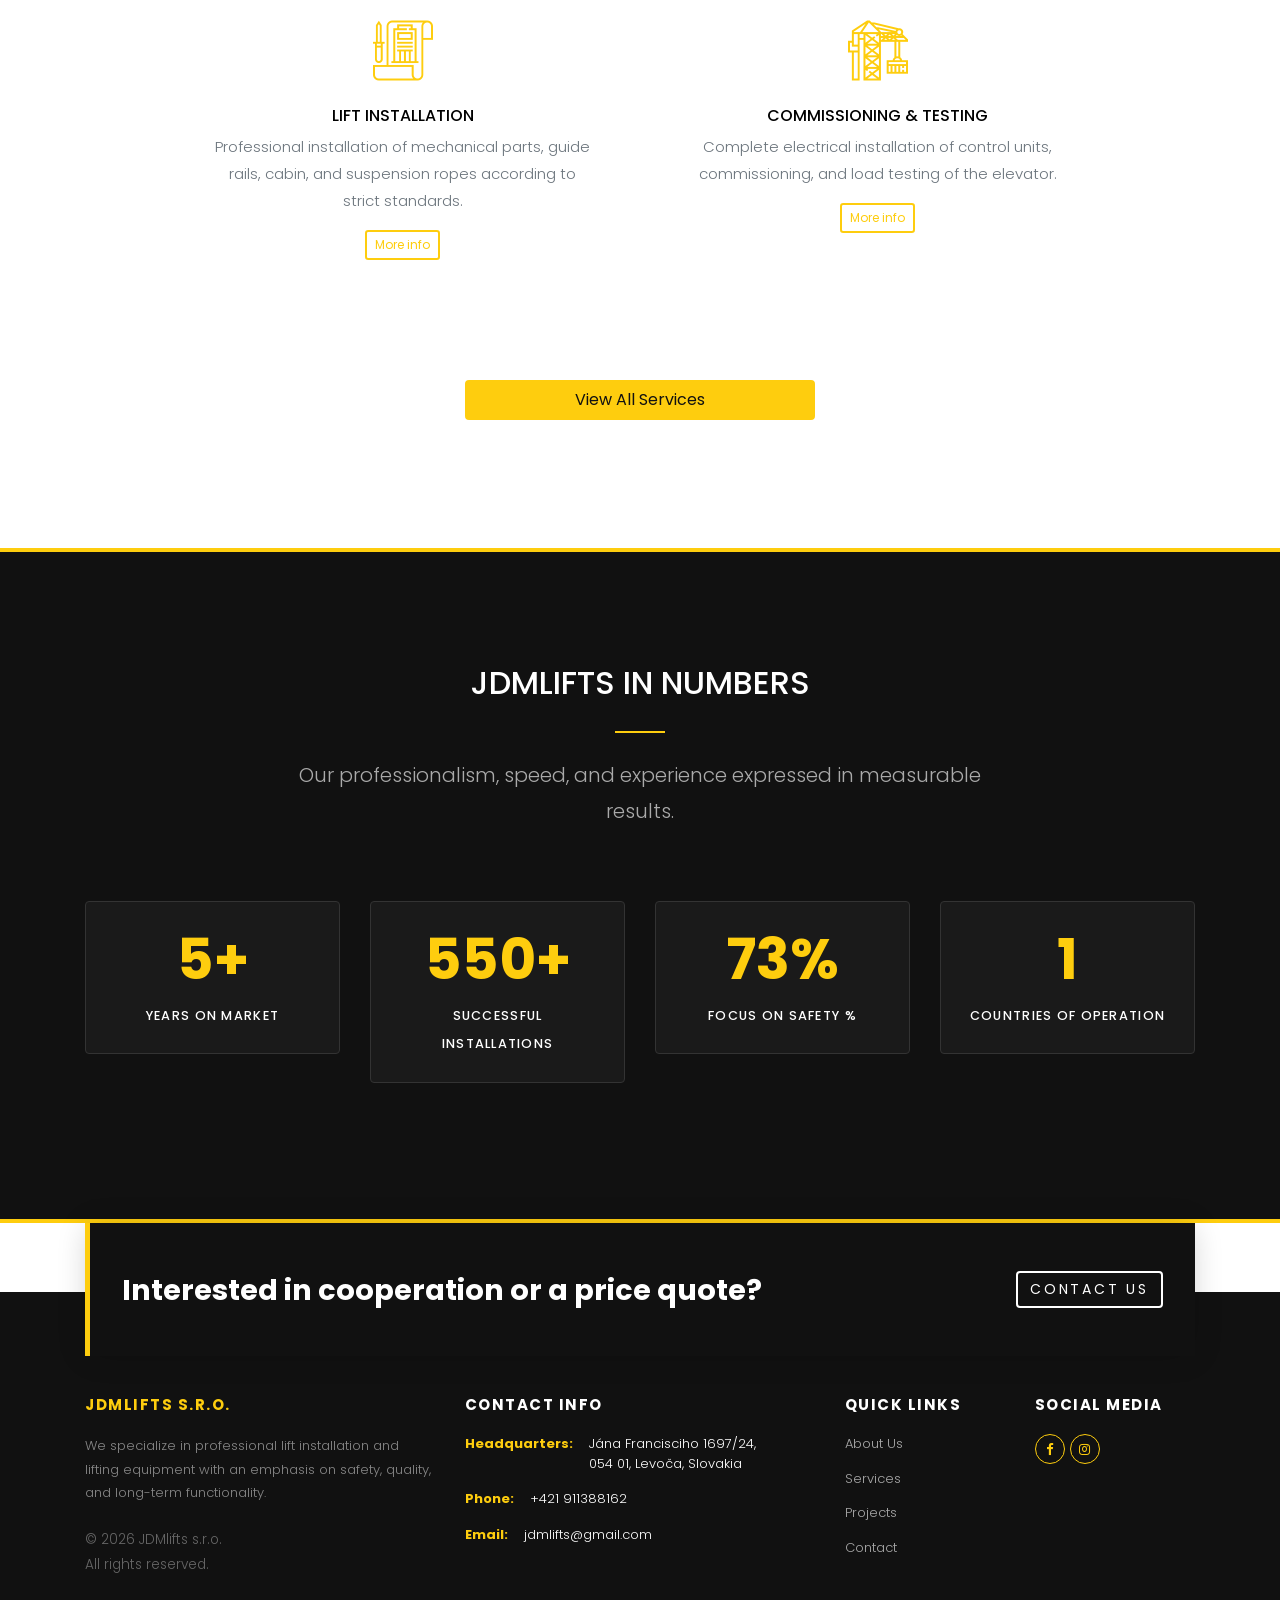
==== commit ef0b49e2: "zmena pozadia" ====
--- a/en/index.html
+++ b/en/index.html
@@ -21,7 +21,7 @@
   <link rel="stylesheet" href="../fonts/flaticon/font/flaticon.css">
 
   <!-- Theme Style -->
-  <link rel="stylesheet" href="../css/style.css?v=1.1">
+  <link rel="stylesheet" href="../css/style.css?v=1.2">
 
   <link rel="icon" type="image/png" href="../favicon.png">
 </head>
@@ -114,7 +114,7 @@
 
       </div>
 
-      <div class="slider-item" style="background-image: url('../img/nove fotky/1000056925.jpg'); background-position: center center;">
+      <div class="slider-item" style="background-image: url('../img/16202.jpg'); background-position: center center;">
         <div class="container">
           <div class="row slider-text align-items-center justify-content-center text-center">
             <div class="col-md-8 col-sm-12 element-animate">
@@ -382,7 +382,7 @@
   <script src="../js/bootstrap.min.js"></script>
   <script src="../js/owl.carousel.min.js"></script>
   <script src="../js/jquery.waypoints.min.js"></script>
-  <script src="../js/main.js"></script>
+  <script src="../js/main.js?v=1.2"></script>
 </body>
 
 </html>
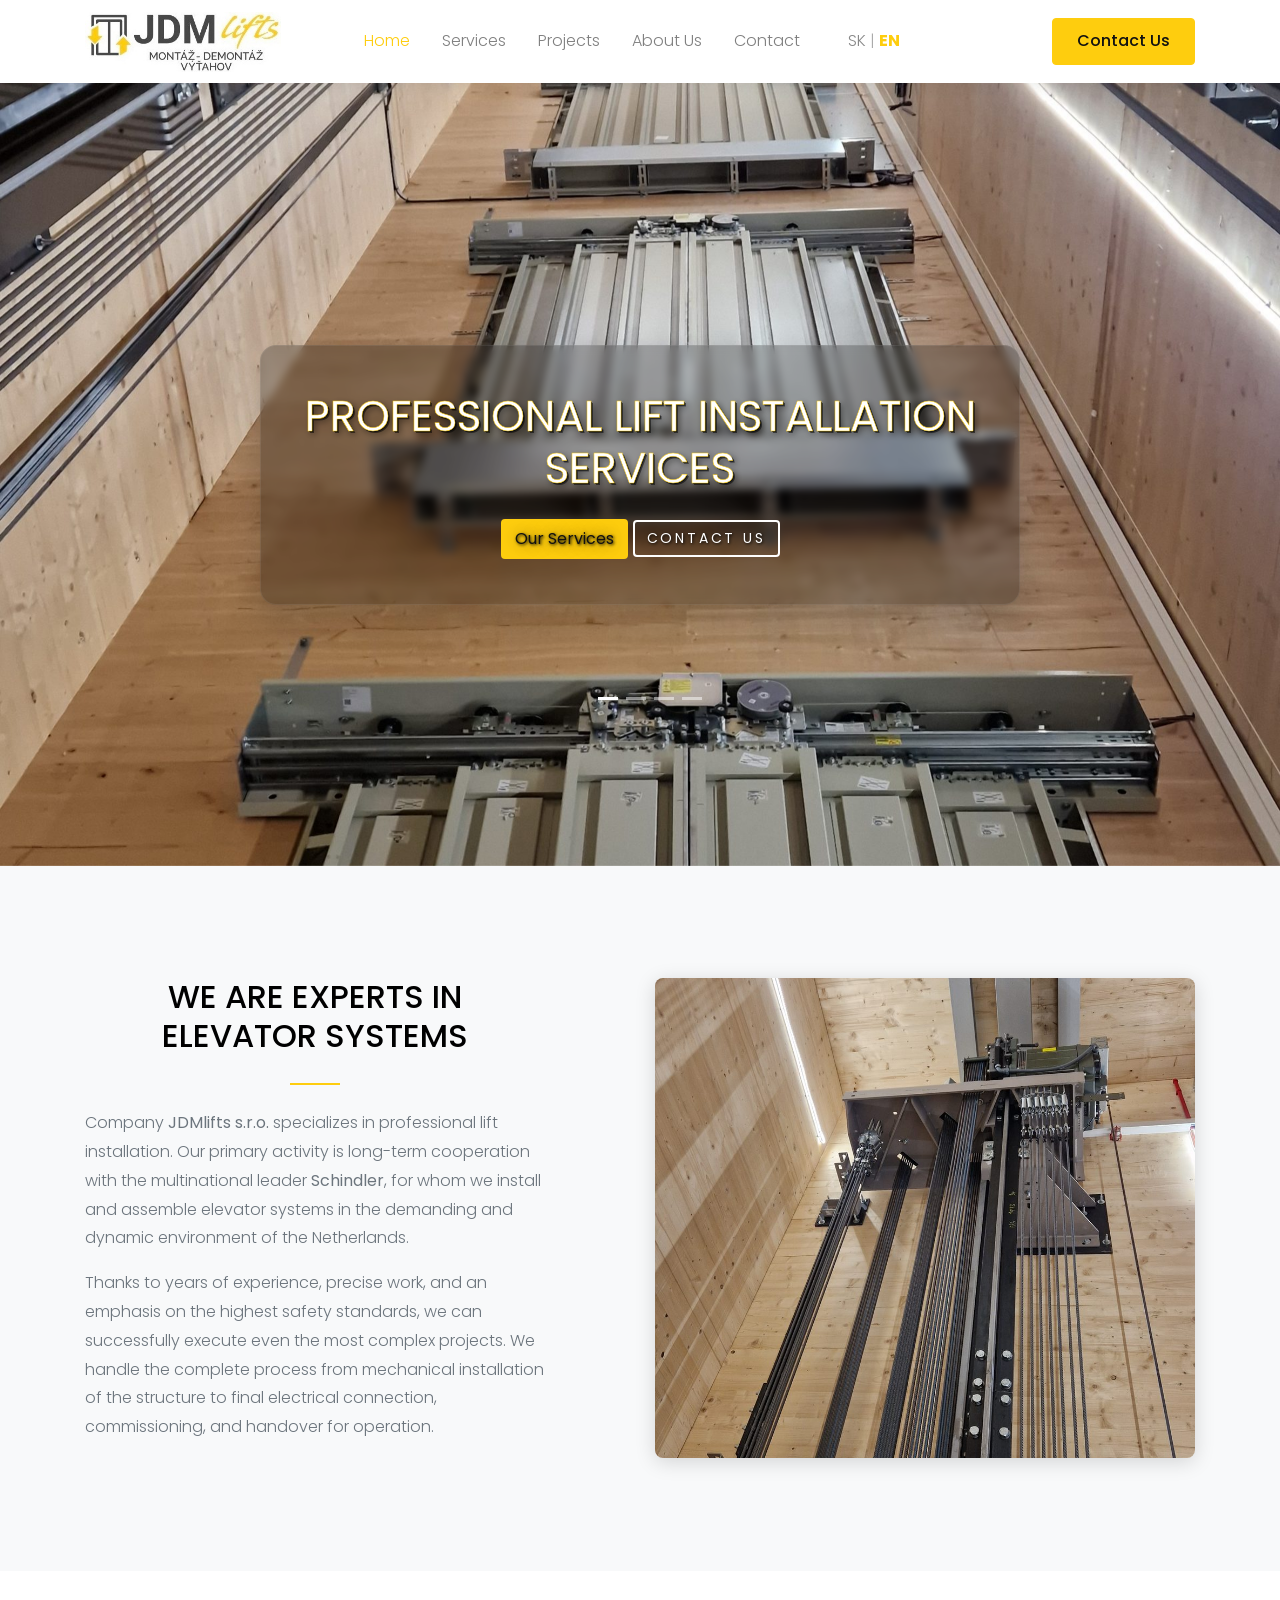
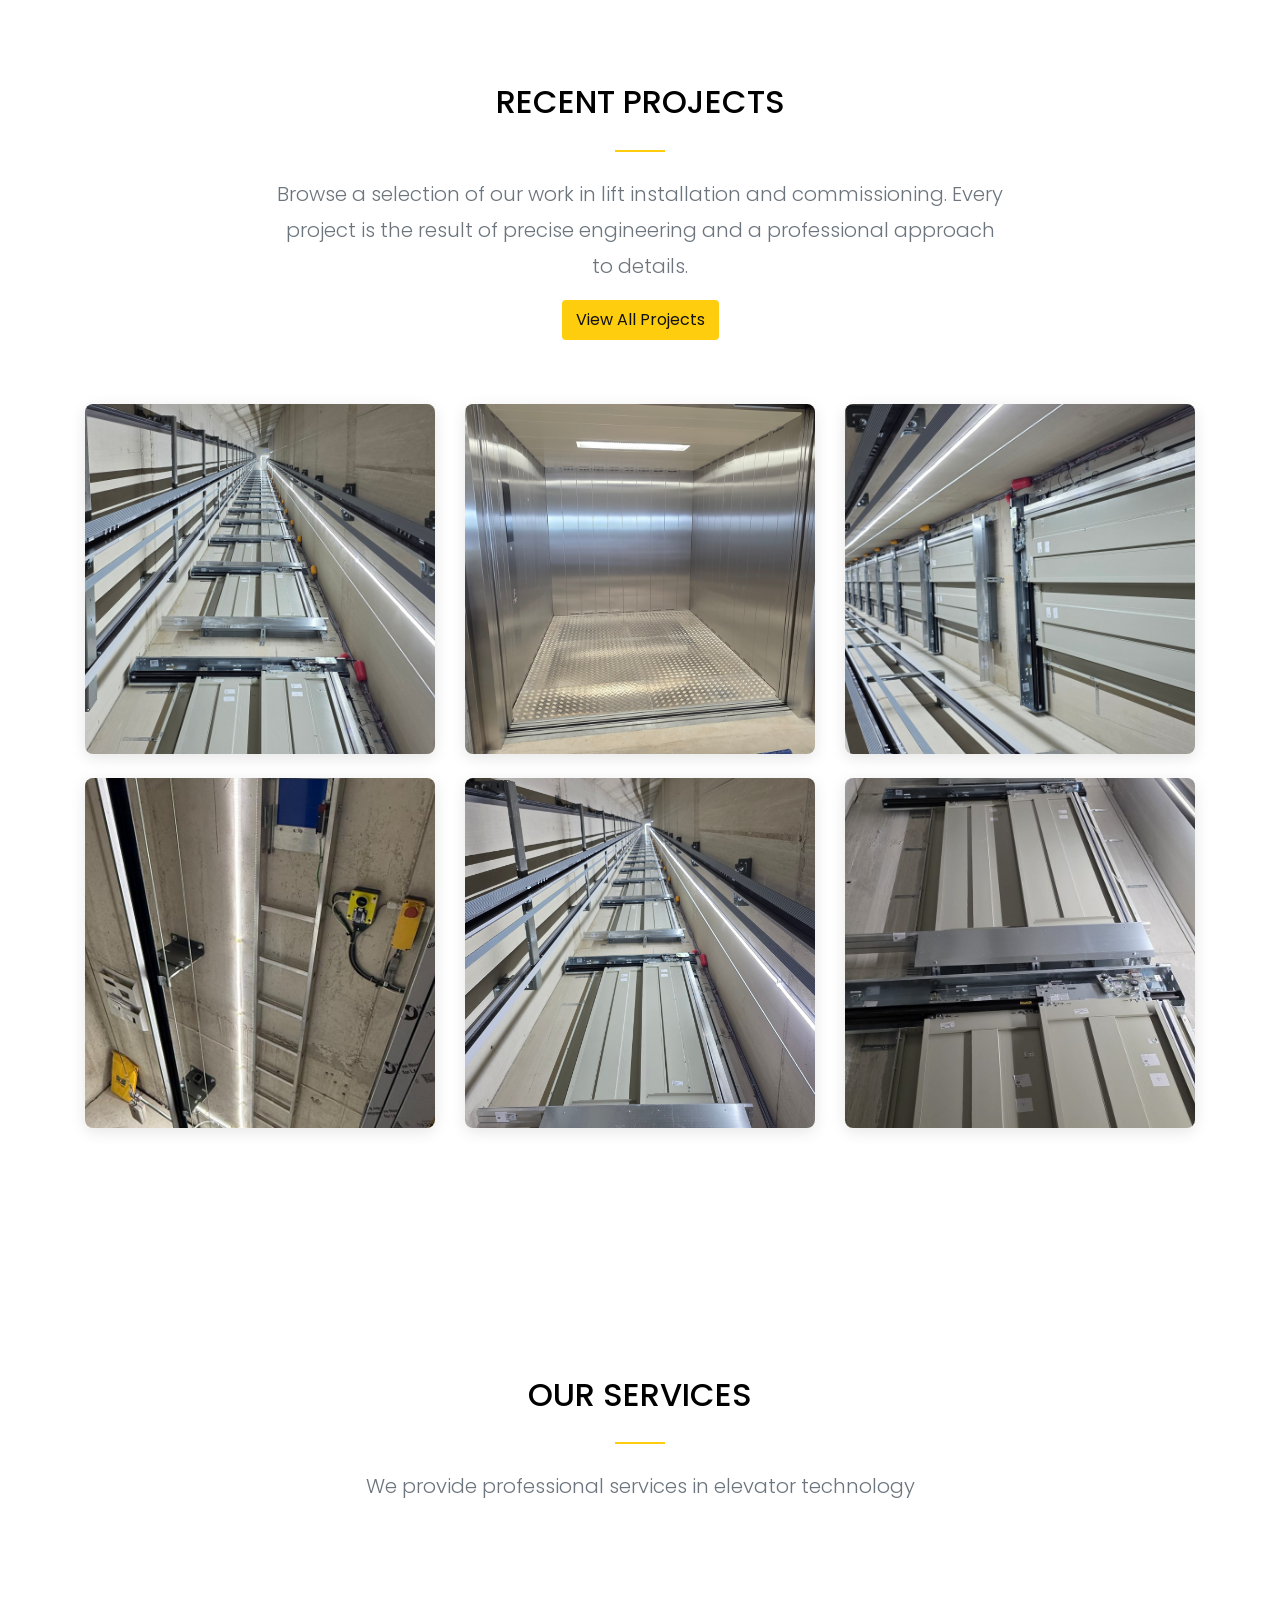
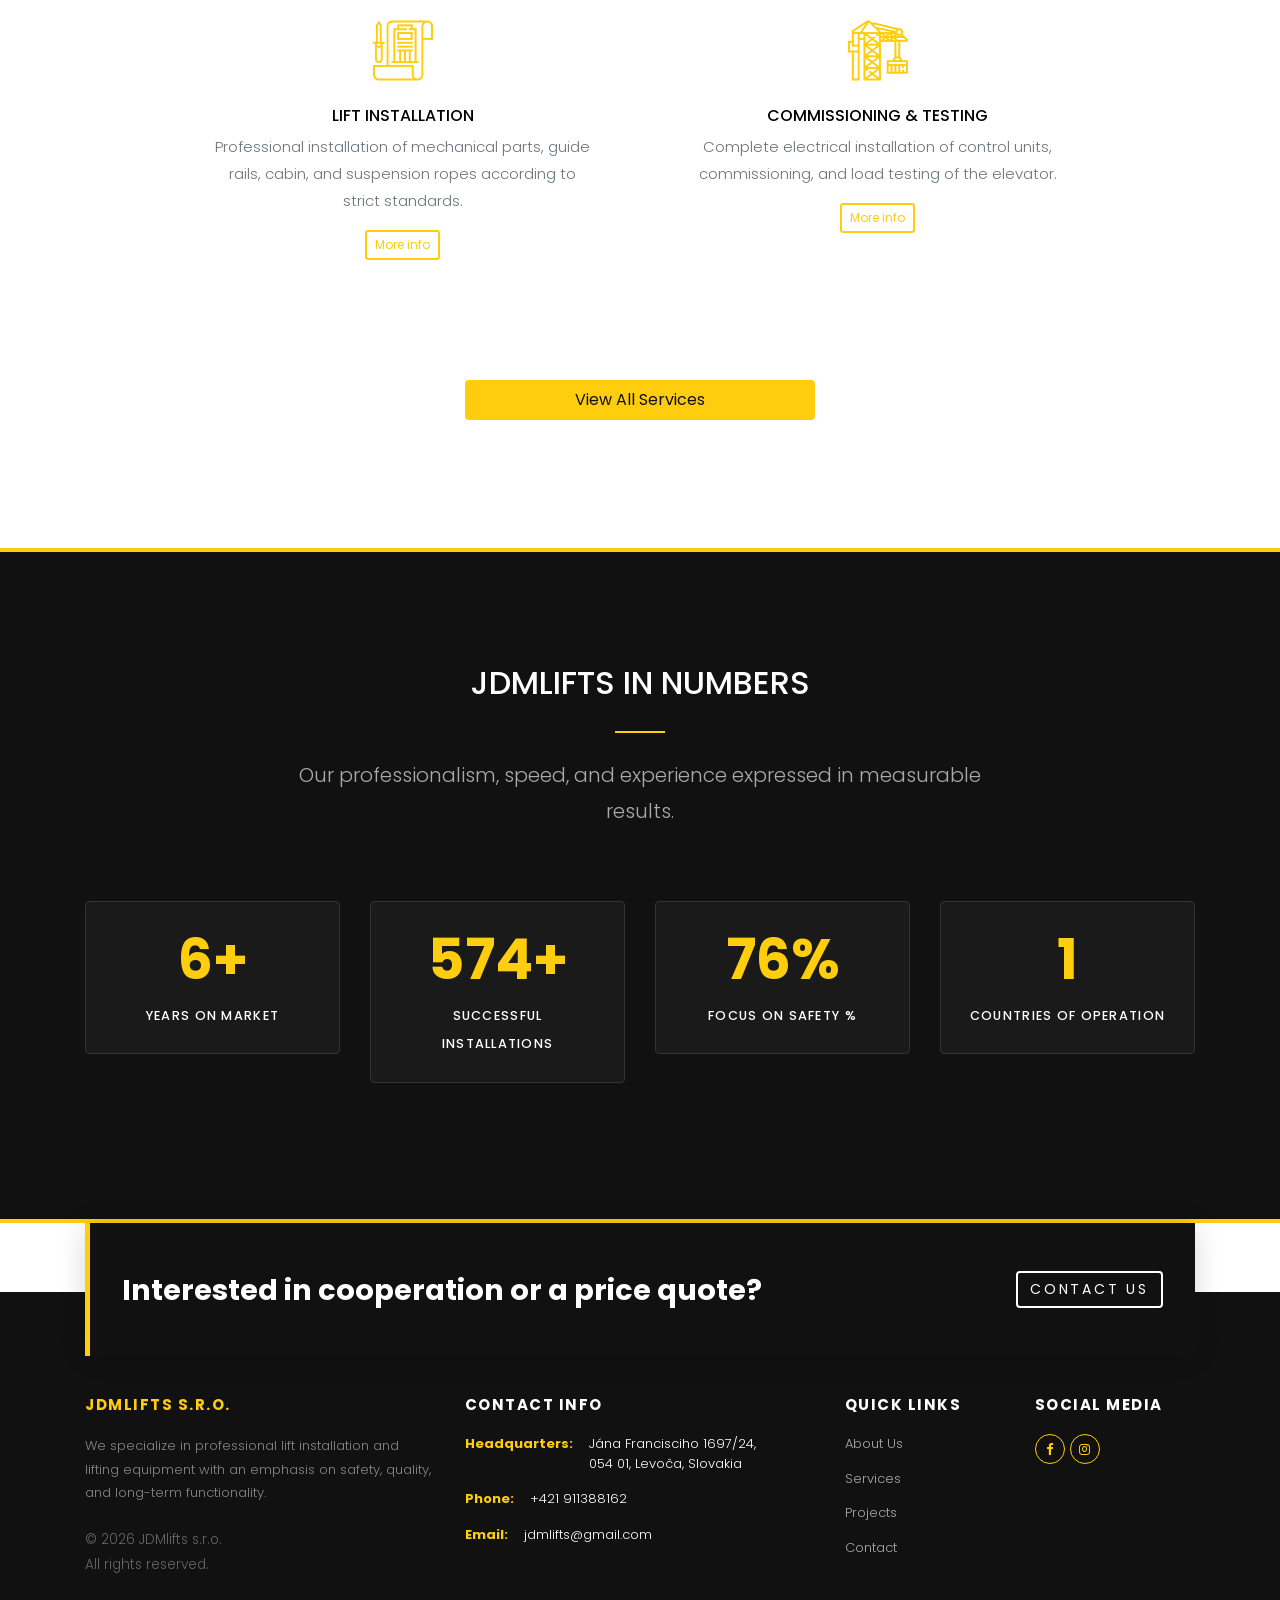
==== commit c8e6bc4d: "skuska swipe" ====
--- a/en/index.html
+++ b/en/index.html
@@ -382,7 +382,7 @@
   <script src="../js/bootstrap.min.js"></script>
   <script src="../js/owl.carousel.min.js"></script>
   <script src="../js/jquery.waypoints.min.js"></script>
-  <script src="../js/main.js?v=1.2"></script>
+  <script src="../js/main.js?v=1.3"></script>
 </body>
 
 </html>
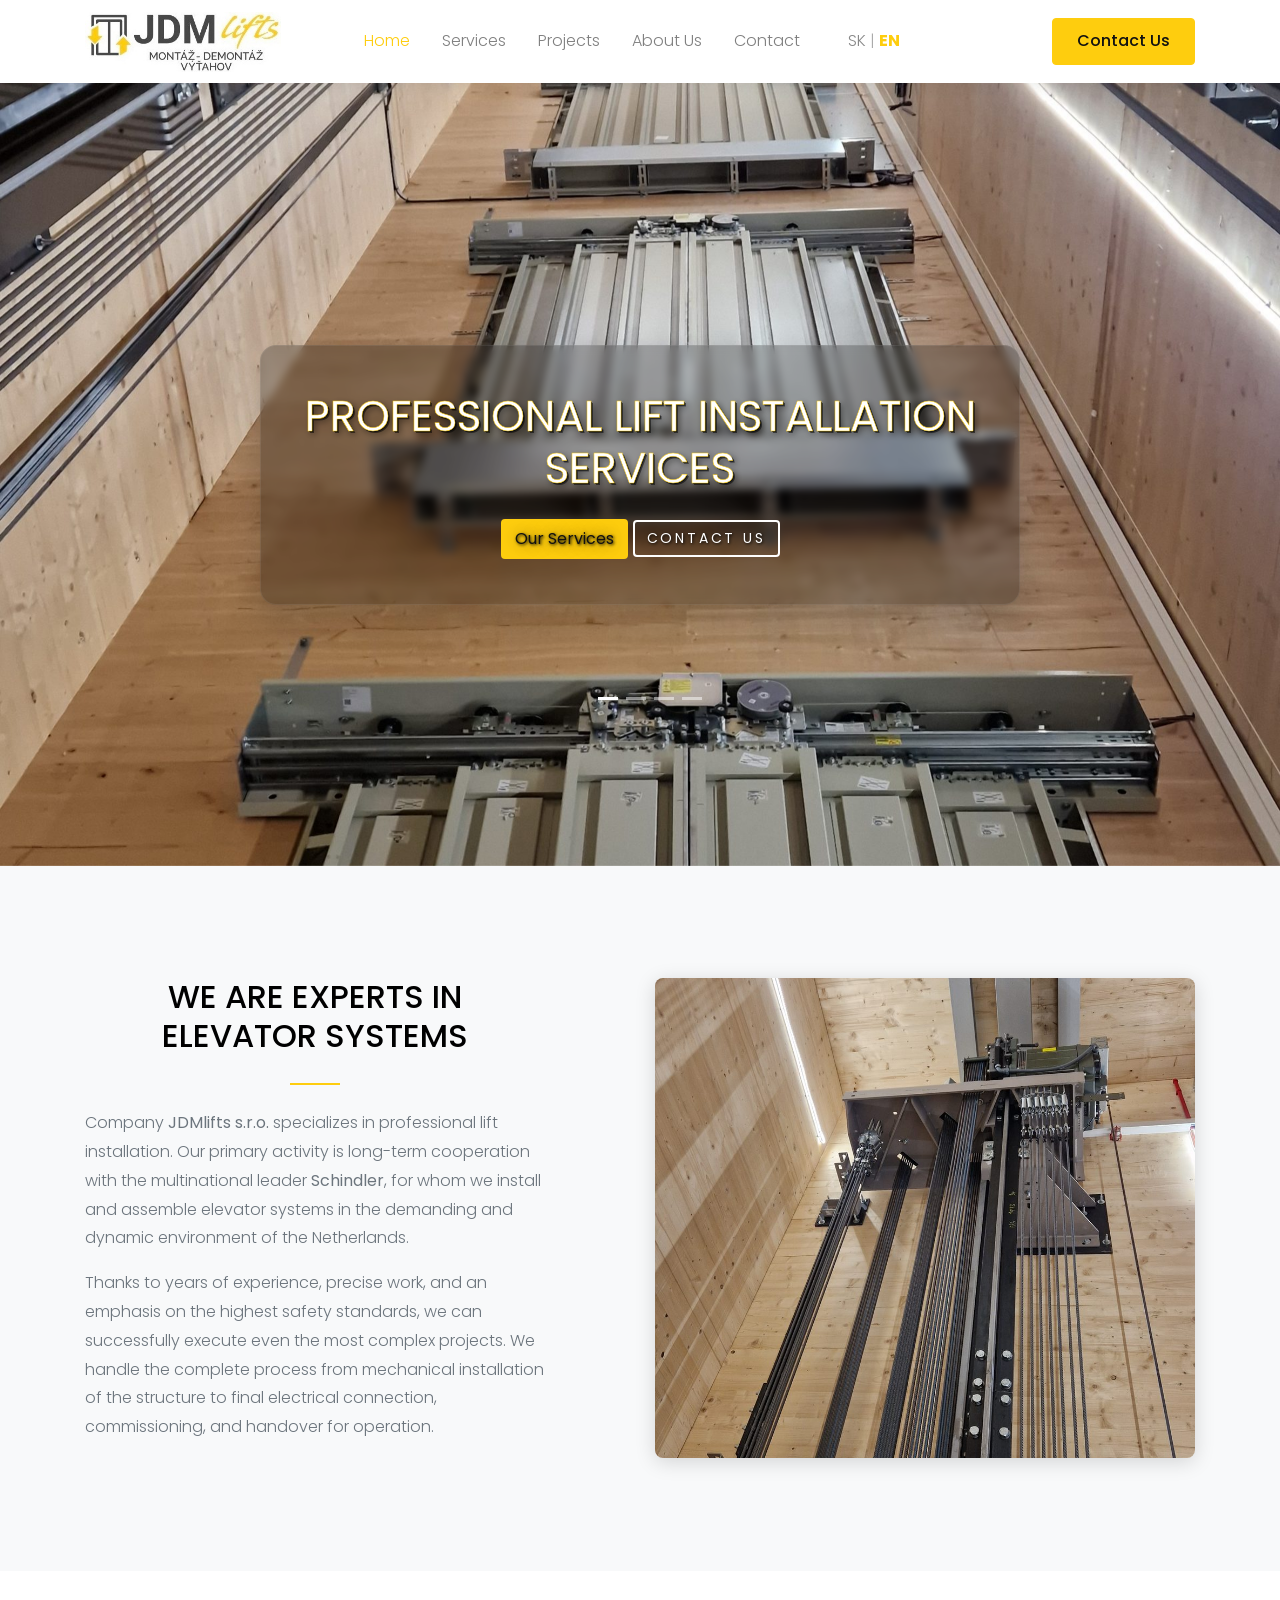
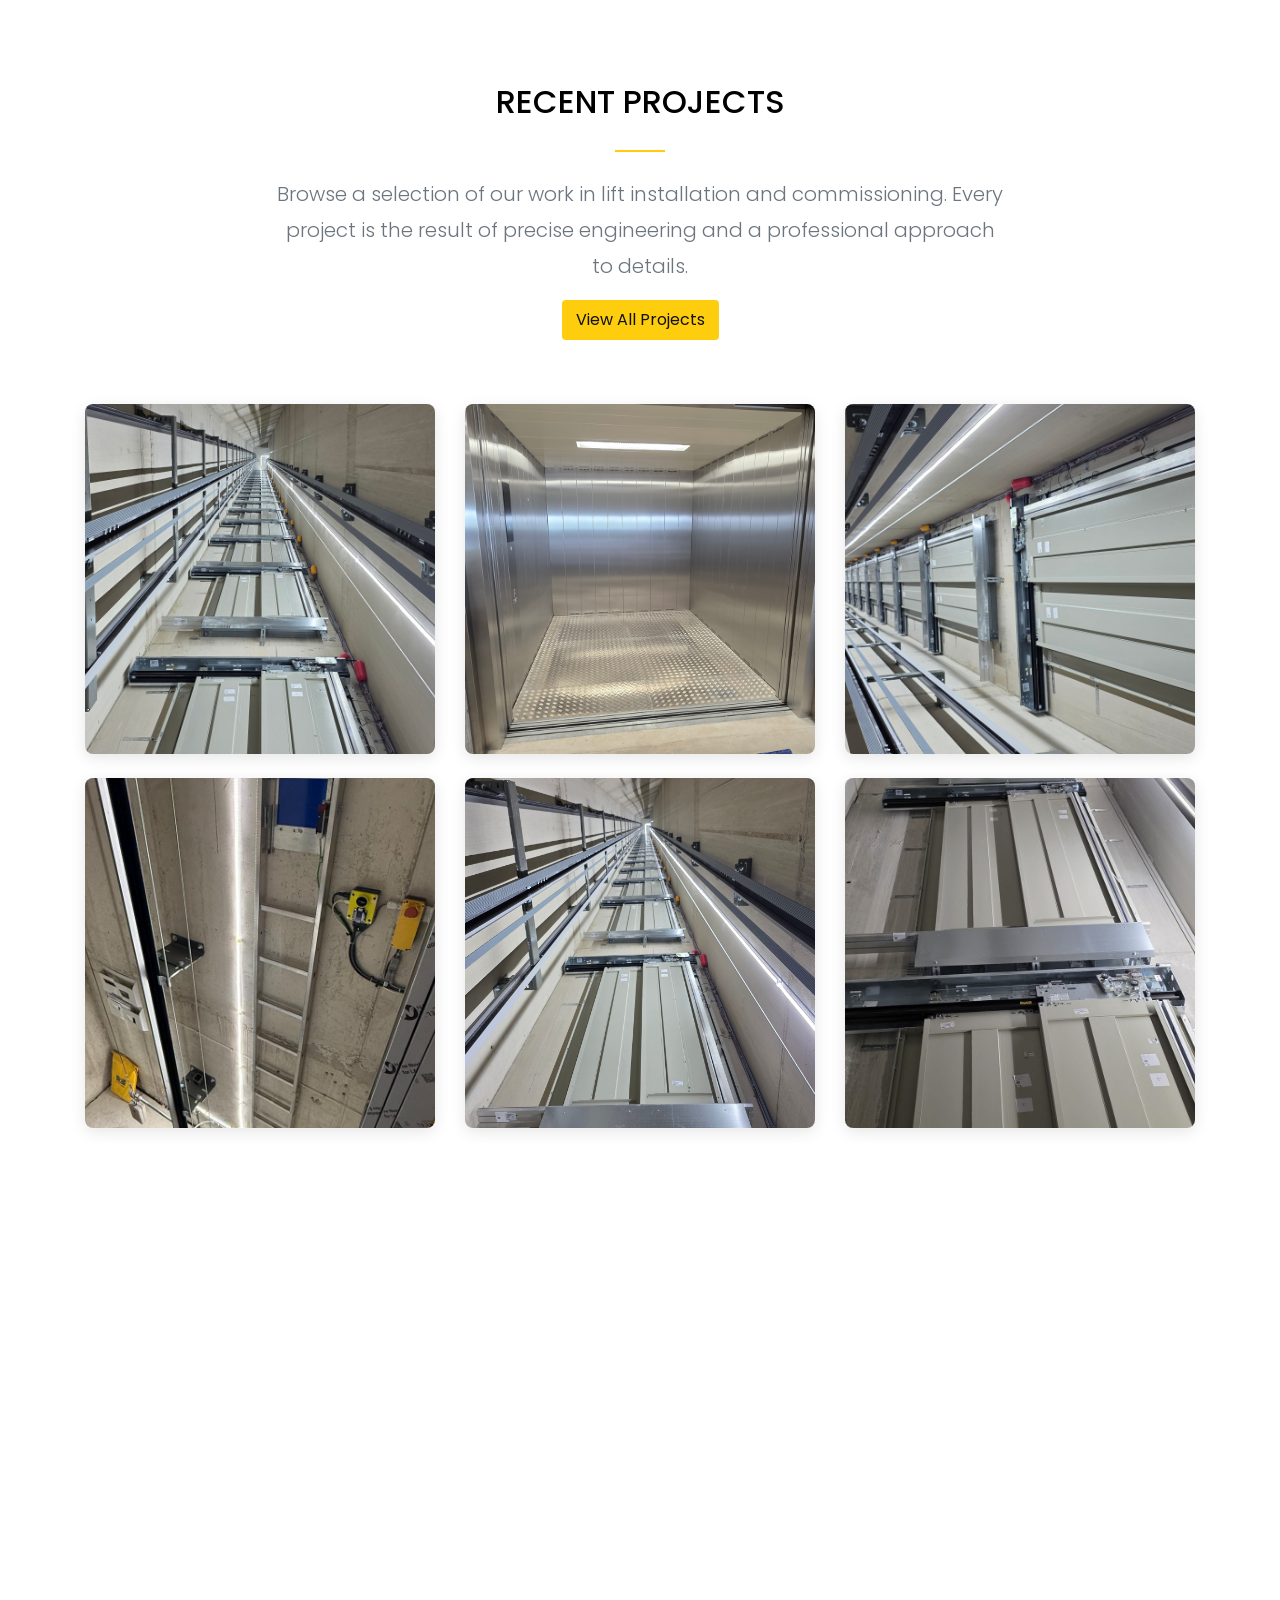
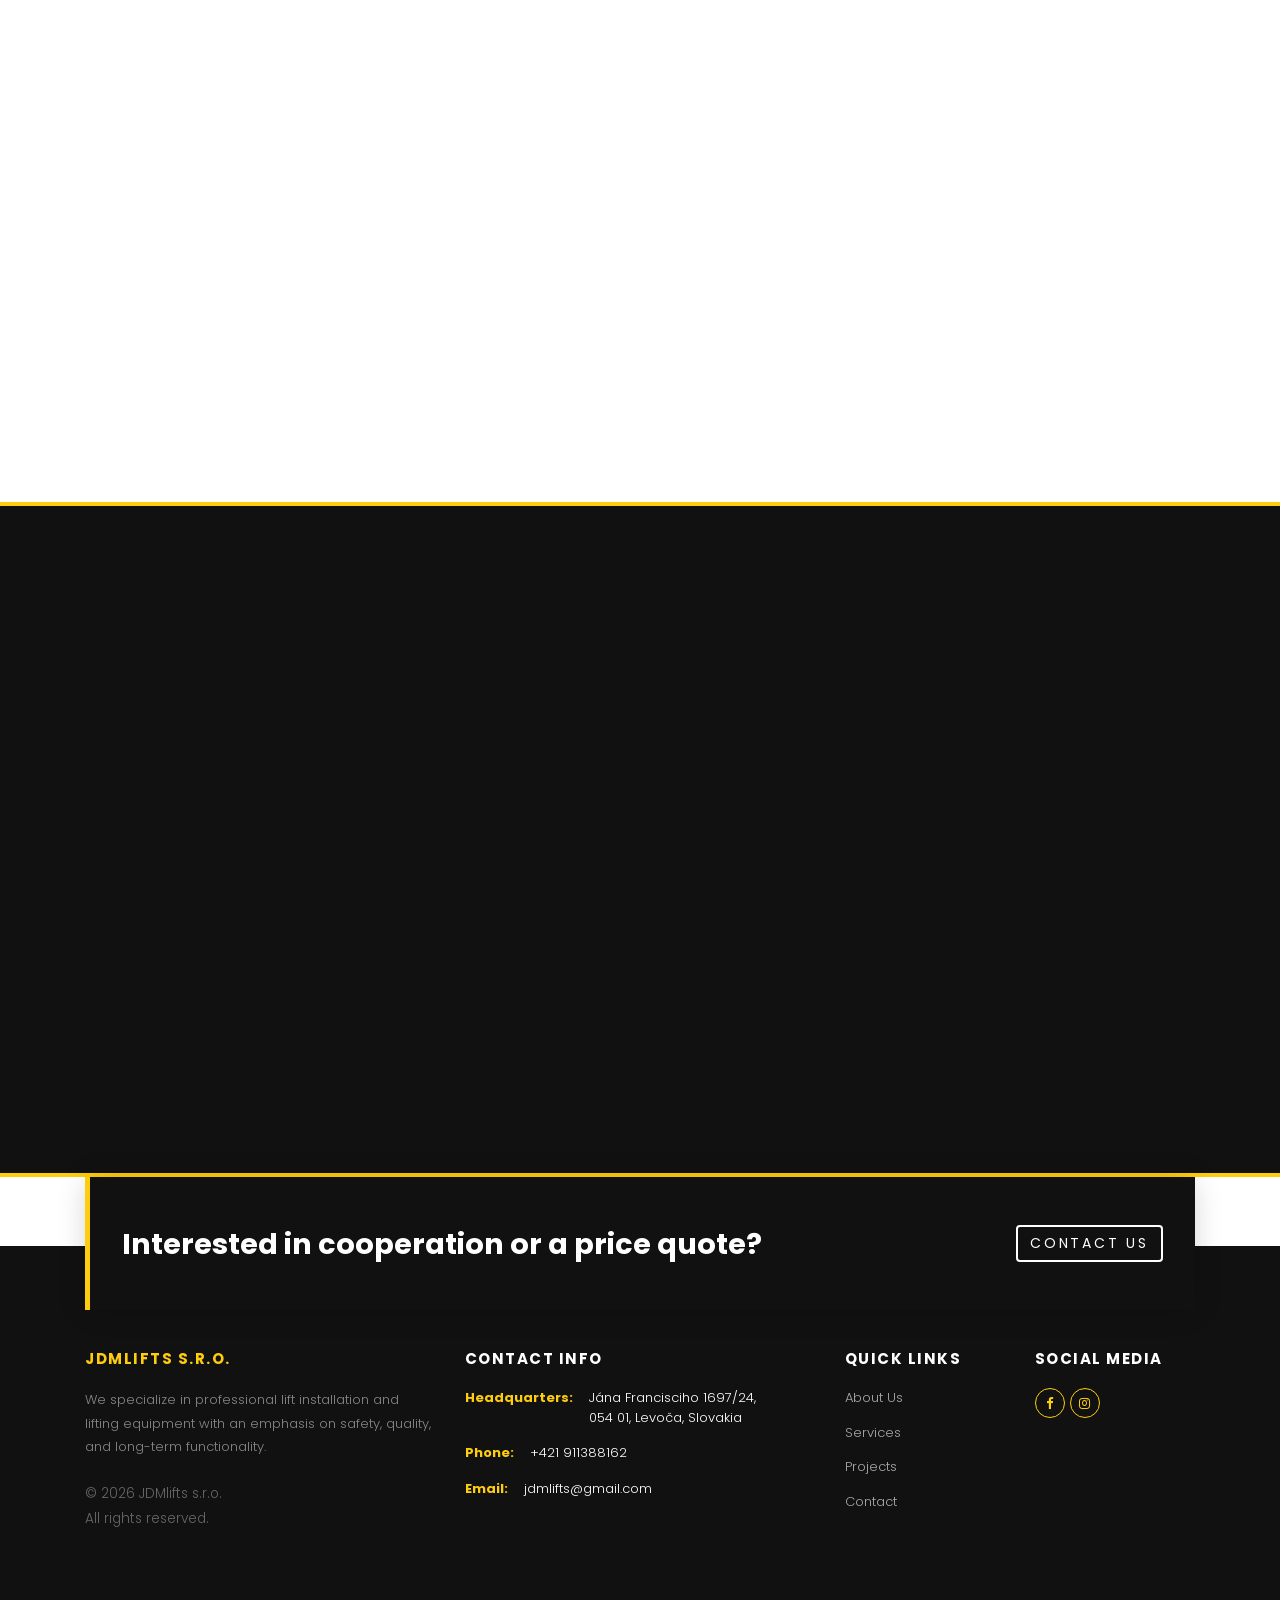
==== commit 80e67e09: "domovska sekcia zjednotena" ====
--- a/en/index.html
+++ b/en/index.html
@@ -223,10 +223,8 @@
           <div class="media d-block media-feature text-center">
             <span class="flaticon-blueprint icon"></span>
             <div class="media-body">
-              <h3 class="mt-0 text-black">Lift Installation</h3>
-              <p>Professional installation of mechanical parts, guide rails, cabin, and suspension ropes according to
-                strict standards.</p>
-              <p><a href="services.html" class="btn btn-outline-primary btn-sm">More info</a></p>
+              <h3 class="mt-0 text-black">Mechanical Installation</h3>
+              <p>Professional installation of mechanical parts, guide rails, cabin, and suspension ropes according to strict standards.</p>
             </div>
           </div>
         </div>
@@ -235,9 +233,8 @@
           <div class="media d-block media-feature text-center">
             <span class="flaticon-crane icon"></span>
             <div class="media-body">
-              <h3 class="mt-0 text-black">Commissioning & Testing</h3>
-              <p>Complete electrical installation of control units, commissioning, and load testing of the elevator.</p>
-              <p><a href="services.html" class="btn btn-outline-primary btn-sm">More info</a></p>
+              <h3 class="mt-0 text-black">Electrical Connection & Start-up</h3>
+              <p>Professional wiring of the elevator shaft, control cabinet, safety switches, and sensors. Switching the elevator to normal operation.</p>
             </div>
           </div>
         </div>
